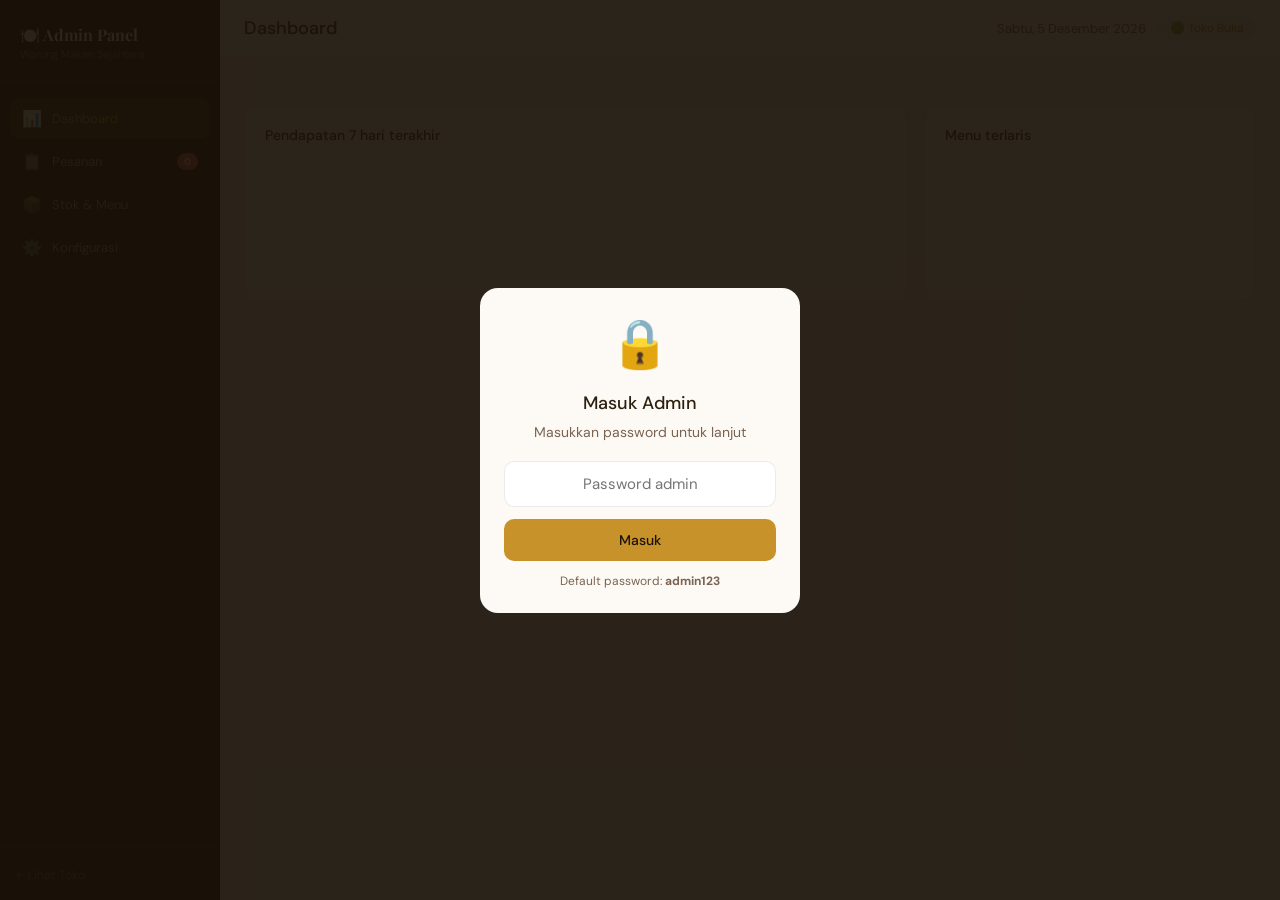
==== admin.html @ 706ae9da "Add files via upload" ====
<!DOCTYPE html>
<html lang="id">
<head>
<meta charset="UTF-8">
<meta name="viewport" content="width=device-width, initial-scale=1.0">
<meta name="theme-color" content="#1a1208">
<title>Admin — Warung Sejahtera</title>
<link rel="manifest" href="manifest.json">
<link href="https://fonts.googleapis.com/css2?family=Playfair+Display:wght@600;700&family=DM+Sans:wght@300;400;500&display=swap" rel="stylesheet">
<style>
:root {
  --c-dark: #1a1208; --c-brown: #3d2b1f; --c-gold: #c8922a; --c-gold-l: #e8b84b;
  --c-cream: #f5efe6; --c-white: #fdfaf5; --c-muted: #7a6352; --c-text: #2d1f10;
  --c-border: rgba(0,0,0,0.08); --c-success: #1D9E75; --c-danger: #e24b4a; --c-warn: #BA7517;
  --font-d: 'Playfair Display', serif; --font-b: 'DM Sans', sans-serif;
  --sidebar: 220px;
}
*{box-sizing:border-box;margin:0;padding:0}
body{font-family:var(--font-b);background:var(--c-cream);color:var(--c-text);display:flex;min-height:100vh}

/* SIDEBAR */
.sidebar {
  width: var(--sidebar); background: var(--c-dark); position: fixed; top: 0; left: 0; bottom: 0;
  display: flex; flex-direction: column; z-index: 50; overflow-y: auto;
}
.sidebar-logo { padding: 24px 20px 20px; border-bottom: 1px solid rgba(255,255,255,0.06); }
.sidebar-logo h2 { font-family: var(--font-d); font-size: 16px; color: var(--c-white); }
.sidebar-logo p { font-size: 11px; color: rgba(255,255,255,0.35); margin-top: 2px; }
.sidebar-nav { flex: 1; padding: 16px 10px; display: flex; flex-direction: column; gap: 2px; }
.nav-item {
  display: flex; align-items: center; gap: 10px; padding: 10px 12px; border-radius: 10px;
  font-size: 13px; color: rgba(255,255,255,0.55); cursor: pointer;
  transition: all 0.15s; border: none; background: transparent; width: 100%; font-family: var(--font-b);
}
.nav-item:hover { background: rgba(255,255,255,0.06); color: rgba(255,255,255,0.8); }
.nav-item.active { background: rgba(200,146,42,0.15); color: var(--c-gold); }
.nav-icon { font-size: 16px; width: 20px; text-align: center; }
.nav-badge { margin-left: auto; background: var(--c-danger); color: white; font-size: 10px; font-weight: 700; padding: 2px 7px; border-radius: 100px; display: none; }
.nav-badge.show { display: block; }
.sidebar-footer { padding: 16px; border-top: 1px solid rgba(255,255,255,0.06); }
.sidebar-footer a { font-size: 12px; color: rgba(255,255,255,0.3); text-decoration: none; }
.sidebar-footer a:hover { color: var(--c-gold); }

/* MAIN */
.main { margin-left: var(--sidebar); flex: 1; }
.topbar { padding: 16px 24px; background: var(--c-white); border-bottom: 1px solid var(--c-border); display: flex; align-items: center; justify-content: space-between; position: sticky; top: 0; z-index: 40; }
.topbar h1 { font-size: 18px; font-weight: 500; }
.topbar-right { display: flex; align-items: center; gap: 12px; }
.topbar-date { font-size: 13px; color: var(--c-muted); }
.topbar-store { font-size: 12px; background: rgba(200,146,42,0.1); color: var(--c-gold); padding: 4px 12px; border-radius: 100px; font-weight: 500; }
.content { padding: 24px; }

/* SECTIONS */
.section { display: none; }
.section.active { display: block; }

/* METRICS */
.metrics { display: grid; grid-template-columns: repeat(4, 1fr); gap: 14px; margin-bottom: 24px; }
.metric { background: var(--c-white); border-radius: 14px; border: 1px solid var(--c-border); padding: 18px; }
.metric-label { font-size: 12px; color: var(--c-muted); margin-bottom: 6px; }
.metric-value { font-size: 26px; font-weight: 500; color: var(--c-text); }
.metric-sub { font-size: 12px; color: var(--c-muted); margin-top: 4px; }
.metric-up { color: var(--c-success); }
.metric-warn { color: var(--c-warn); }

/* ORDERS */
.orders-header { display: flex; align-items: center; justify-content: space-between; margin-bottom: 16px; }
.orders-header h2 { font-size: 16px; font-weight: 500; }
.filter-tabs { display: flex; gap: 6px; }
.filter-tab { padding: 6px 14px; border-radius: 100px; border: 1px solid var(--c-border); background: transparent; font-size: 12px; color: var(--c-muted); cursor: pointer; font-family: var(--font-b); transition: all 0.15s; }
.filter-tab.active { background: var(--c-dark); color: white; border-color: var(--c-dark); }
.order-list { display: flex; flex-direction: column; gap: 10px; }
.order-card {
  background: var(--c-white); border-radius: 14px; border: 1px solid var(--c-border);
  padding: 16px 18px; display: flex; align-items: flex-start; gap: 14px;
}
.order-num {
  width: 48px; height: 48px; border-radius: 12px; background: var(--c-cream);
  display: flex; align-items: center; justify-content: center;
  font-family: var(--font-d); font-size: 20px; color: var(--c-gold); font-weight: 700; flex-shrink: 0;
}
.order-info { flex: 1; }
.order-top { display: flex; align-items: center; gap: 10px; margin-bottom: 4px; flex-wrap: wrap; }
.order-name { font-size: 15px; font-weight: 500; }
.order-id { font-size: 11px; color: var(--c-muted); }
.order-type-badge { font-size: 11px; padding: 2px 9px; border-radius: 100px; background: var(--c-cream); color: var(--c-muted); }
.order-items { font-size: 13px; color: var(--c-muted); margin-bottom: 6px; }
.order-bottom { display: flex; align-items: center; justify-content: space-between; gap: 10px; flex-wrap: wrap; }
.order-total { font-size: 15px; font-weight: 500; color: var(--c-text); }
.order-hp { font-size: 12px; color: var(--c-muted); }
.order-status { font-size: 11px; padding: 3px 10px; border-radius: 100px; font-weight: 500; }
.status-pending { background: #FAEEDA; color: #633806; }
.status-done { background: #E1F5EE; color: #085041; }
.order-actions { display: flex; gap: 8px; flex-shrink: 0; }
.btn-process { padding: 8px 16px; background: var(--c-gold); color: var(--c-dark); border: none; border-radius: 8px; font-size: 13px; font-weight: 500; cursor: pointer; font-family: var(--font-b); white-space: nowrap; }
.btn-process:hover { background: var(--c-gold-l); }
.btn-done { padding: 8px 16px; background: var(--c-success); color: white; border: none; border-radius: 8px; font-size: 13px; font-weight: 500; cursor: pointer; font-family: var(--font-b); white-space: nowrap; }
.btn-cancel-order { padding: 8px 14px; border: 1px solid var(--c-border); background: transparent; border-radius: 8px; font-size: 13px; color: var(--c-muted); cursor: pointer; font-family: var(--font-b); }

/* STOCK */
.stock-toolbar { display: flex; align-items: center; justify-content: space-between; margin-bottom: 16px; }
.stock-toolbar h2 { font-size: 16px; font-weight: 500; }
.btn-add-menu { padding: 9px 18px; background: var(--c-dark); color: white; border: none; border-radius: 10px; font-size: 13px; font-weight: 500; cursor: pointer; font-family: var(--font-b); }
.stock-table-wrap { background: var(--c-white); border-radius: 14px; border: 1px solid var(--c-border); overflow: hidden; margin-bottom: 20px; }
table { width: 100%; border-collapse: collapse; table-layout: fixed; }
th { font-size: 12px; font-weight: 500; color: var(--c-muted); padding: 11px 16px; background: var(--c-cream); border-bottom: 1px solid var(--c-border); text-align: left; }
td { font-size: 14px; color: var(--c-text); padding: 12px 16px; border-bottom: 1px solid var(--c-border); vertical-align: middle; }
tr:last-child td { border-bottom: none; }
.stk-badge { display: inline-block; font-size: 11px; padding: 3px 10px; border-radius: 100px; }
.stk-ok { background: #E1F5EE; color: #085041; }
.stk-low { background: #FAEEDA; color: #633806; }
.stk-out { background: #FCEBEB; color: #791F1F; }
.stk-btn { padding: 6px 14px; border: 1px solid var(--c-border); border-radius: 8px; background: transparent; font-size: 12px; color: var(--c-muted); cursor: pointer; font-family: var(--font-b); margin-right: 4px; }
.stk-btn:hover { background: var(--c-cream); }
.stk-btn-del { padding: 6px 12px; border: 1px solid rgba(226,75,74,0.2); border-radius: 8px; background: transparent; font-size: 12px; color: var(--c-danger); cursor: pointer; font-family: var(--font-b); }

/* MODAL */
.modal-overlay {
  position: fixed; inset: 0; background: rgba(26,18,8,0.55); z-index: 200;
  display: none; align-items: center; justify-content: center; padding: 20px;
}
.modal-overlay.open { display: flex; }
.modal {
  background: var(--c-white); border-radius: 18px; padding: 24px; width: 100%; max-width: 440px;
  max-height: 90vh; overflow-y: auto;
}
.modal h3 { font-size: 18px; font-weight: 500; margin-bottom: 20px; }
.modal-field { margin-bottom: 14px; }
.modal-field label { display: block; font-size: 13px; color: var(--c-muted); margin-bottom: 6px; font-weight: 500; }
.modal-field input, .modal-field select, .modal-field textarea {
  width: 100%; padding: 11px 14px; border-radius: 10px;
  border: 1px solid var(--c-border); font-size: 14px; font-family: var(--font-b); color: var(--c-text);
}
.modal-field input:focus, .modal-field select:focus { border-color: var(--c-gold); outline: none; }
.modal-row { display: flex; gap: 10px; }
.modal-row .modal-field { flex: 1; }
.modal-btns { display: flex; gap: 10px; margin-top: 20px; }
.btn-save { flex: 1; padding: 12px; background: var(--c-gold); color: var(--c-dark); border: none; border-radius: 10px; font-size: 14px; font-weight: 500; cursor: pointer; font-family: var(--font-b); }
.btn-mcancel { flex: 1; padding: 12px; border: 1px solid var(--c-border); background: transparent; border-radius: 10px; font-size: 14px; color: var(--c-muted); cursor: pointer; font-family: var(--font-b); }

/* INVOICE PREVIEW */
.inv-preview { background: white; border: 1px solid var(--c-border); border-radius: 14px; padding: 24px; max-width: 420px; }
.inv-head { display: flex; justify-content: space-between; align-items: flex-start; margin-bottom: 20px; padding-bottom: 16px; border-bottom: 1px solid var(--c-border); }
.inv-brand-name { font-family: var(--font-d); font-size: 17px; font-weight: 700; color: var(--c-dark); }
.inv-brand-sub { font-size: 12px; color: var(--c-muted); margin-top: 2px; }
.inv-meta { text-align: right; font-size: 12px; color: var(--c-muted); }
.inv-meta b { font-size: 14px; color: var(--c-dark); display: block; }
.inv-table-wrap table { font-size: 13px; }
.inv-table-wrap th { font-size: 11px; }
.inv-sums { display: flex; flex-direction: column; align-items: flex-end; gap: 4px; margin: 12px 0; }
.inv-sum-row { display: flex; gap: 48px; font-size: 13px; color: var(--c-muted); }
.inv-sum-row.grand { font-size: 16px; font-weight: 500; color: var(--c-text); padding-top: 8px; border-top: 1px solid var(--c-border); margin-top: 6px; }
.inv-foot { text-align: center; font-size: 12px; color: var(--c-muted); padding-top: 14px; border-top: 1px solid var(--c-border); }
.btn-send-inv { width: 100%; padding: 12px; background: var(--c-success); color: white; border: none; border-radius: 10px; font-size: 14px; font-weight: 500; cursor: pointer; margin-top: 16px; font-family: var(--font-b); }

/* DASHBOARD CHARTS */
.chart-grid { display: grid; grid-template-columns: 2fr 1fr; gap: 16px; margin-bottom: 24px; }
.chart-card { background: var(--c-white); border-radius: 14px; border: 1px solid var(--c-border); padding: 20px; }
.chart-card h3 { font-size: 14px; font-weight: 500; color: var(--c-text); margin-bottom: 16px; }
.bar-chart { display: flex; align-items: flex-end; gap: 8px; height: 120px; }
.bar-col { flex: 1; display: flex; flex-direction: column; align-items: center; gap: 4px; height: 100%; justify-content: flex-end; }
.bar { background: var(--c-gold); border-radius: 4px 4px 0 0; width: 100%; min-height: 4px; transition: height 0.4s ease; }
.bar-label { font-size: 10px; color: var(--c-muted); }
.top-items { display: flex; flex-direction: column; gap: 10px; }
.top-item { display: flex; align-items: center; gap: 10px; }
.top-item-rank { font-size: 12px; font-weight: 500; color: var(--c-muted); width: 16px; }
.top-item-bar-wrap { flex: 1; }
.top-item-name { font-size: 13px; color: var(--c-text); margin-bottom: 4px; }
.top-item-bar-bg { background: var(--c-cream); border-radius: 100px; height: 6px; }
.top-item-bar-fill { background: var(--c-gold); border-radius: 100px; height: 6px; }
.top-item-val { font-size: 12px; font-weight: 500; color: var(--c-text); width: 24px; text-align: right; }

/* ALERTS */
.alert { padding: 12px 16px; border-radius: 10px; font-size: 13px; margin-bottom: 16px; display: flex; align-items: center; gap: 10px; }
.alert-warn { background: #FAEEDA; color: #633806; border: 1px solid #FAC775; }
.alert-success { background: #E1F5EE; color: #085041; border: 1px solid #9FE1CB; }

/* CONFIG */
.config-grid { display: grid; grid-template-columns: 1fr 1fr; gap: 16px; }
.config-card { background: var(--c-white); border-radius: 14px; border: 1px solid var(--c-border); padding: 20px; }
.config-card h3 { font-size: 14px; font-weight: 500; margin-bottom: 14px; }

/* TOAST */
.toast { position: fixed; bottom: 24px; right: 24px; z-index: 999; background: var(--c-dark); color: white; padding: 13px 20px; border-radius: 12px; font-size: 14px; opacity: 0; transform: translateY(10px); transition: all 0.3s; pointer-events: none; }
.toast.show { opacity: 1; transform: translateY(0); }
</style>
</head>
<body>

<div class="toast" id="toast"></div>

<!-- SIDEBAR -->
<aside class="sidebar">
  <div class="sidebar-logo">
    <h2>🍽️ Admin Panel</h2>
    <p>Warung Makan Sejahtera</p>
  </div>
  <nav class="sidebar-nav">
    <button class="nav-item active" onclick="showSection('dashboard',this)">
      <span class="nav-icon">📊</span> Dashboard
    </button>
    <button class="nav-item" onclick="showSection('orders',this)">
      <span class="nav-icon">📋</span> Pesanan
      <span class="nav-badge show" id="badge-orders">0</span>
    </button>
    <button class="nav-item" onclick="showSection('stock',this)">
      <span class="nav-icon">📦</span> Stok & Menu
    </button>
    <button class="nav-item" onclick="showSection('config',this)">
      <span class="nav-icon">⚙️</span> Konfigurasi
    </button>
  </nav>
  <div class="sidebar-footer">
    <a href="index.html" target="_blank">← Lihat Toko</a>
  </div>
</aside>

<!-- MAIN -->
<main class="main">
  <div class="topbar">
    <h1 id="section-title">Dashboard</h1>
    <div class="topbar-right">
      <span class="topbar-date" id="topbar-date"></span>
      <span class="topbar-store">🟢 Toko Buka</span>
    </div>
  </div>

  <div class="content">

    <!-- DASHBOARD -->
    <div class="section active" id="sec-dashboard">
      <div class="metrics" id="dash-metrics"></div>
      <div class="chart-grid">
        <div class="chart-card">
          <h3>Pendapatan 7 hari terakhir</h3>
          <div class="bar-chart" id="revenue-chart"></div>
        </div>
        <div class="chart-card">
          <h3>Menu terlaris</h3>
          <div class="top-items" id="top-items"></div>
        </div>
      </div>
      <div id="dash-alert"></div>
    </div>

    <!-- ORDERS -->
    <div class="section" id="sec-orders">
      <div class="orders-header">
        <h2>Daftar Pesanan</h2>
        <div class="filter-tabs">
          <button class="filter-tab active" onclick="filterOrders('semua',this)">Semua</button>
          <button class="filter-tab" onclick="filterOrders('pending',this)">Menunggu</button>
          <button class="filter-tab" onclick="filterOrders('processing',this)">Diproses</button>
          <button class="filter-tab" onclick="filterOrders('done',this)">Selesai</button>
        </div>
      </div>
      <div class="order-list" id="order-list"></div>
    </div>

    <!-- STOCK -->
    <div class="section" id="sec-stock">
      <div id="stock-alerts"></div>
      <div class="stock-toolbar">
        <h2>Manajemen Stok & Menu</h2>
        <button class="btn-add-menu" onclick="openAddMenu()">+ Tambah Menu</button>
      </div>
      <div class="stock-table-wrap">
        <table>
          <thead><tr><th style="width:28%">Produk</th><th style="width:14%">Harga</th><th style="width:10%">Stok</th><th style="width:14%">Status</th><th style="width:12%">Terjual</th><th style="width:22%">Aksi</th></tr></thead>
          <tbody id="stock-tbody"></tbody>
        </table>
      </div>
    </div>

    <!-- CONFIG -->
    <div class="section" id="sec-config">
      <div class="config-grid">
        <div class="config-card">
          <h3>Koneksi Apps Script</h3>
          <div class="modal-field">
            <label>URL Google Apps Script</label>
            <input type="url" id="cfg-url" placeholder="https://script.google.com/macros/s/...">
          </div>
          <div class="modal-field">
            <label>Nama Toko</label>
            <input type="text" id="cfg-name" value="Warung Makan Sejahtera">
          </div>
          <div class="modal-field">
            <label>Alamat Toko</label>
            <input type="text" id="cfg-address" value="Jl. Raya No. 12, Jakarta">
          </div>
          <div class="modal-field">
            <label>Telepon</label>
            <input type="text" id="cfg-phone" value="021-5550123">
          </div>
          <button class="btn-save" onclick="saveConfig()" style="width:100%;padding:11px;margin-top:8px">Simpan Konfigurasi</button>
        </div>
        <div class="config-card">
          <h3>Pengaturan Sistem</h3>
          <div class="modal-field">
            <label>PPN (%)</label>
            <input type="number" id="cfg-tax" value="11">
          </div>
          <div class="modal-field">
            <label>Pesan auto-invoice</label>
            <select id="cfg-invoice">
              <option value="auto">Otomatis kirim setelah selesai</option>
              <option value="manual">Manual oleh admin</option>
            </select>
          </div>
          <div class="modal-field">
            <label>Batas stok peringatan</label>
            <input type="number" id="cfg-low-stock" value="5">
          </div>
          <div class="modal-field">
            <label>Password Admin</label>
            <input type="password" id="cfg-pass" placeholder="Kosongkan jika tidak diubah">
          </div>
          <button class="btn-save" onclick="saveConfig()" style="width:100%;padding:11px;margin-top:8px">Simpan Pengaturan</button>
        </div>
      </div>
    </div>

  </div>
</main>

<!-- MODAL RESTOCK -->
<div class="modal-overlay" id="modal-restock">
  <div class="modal">
    <h3 id="modal-restock-title">Sesuaikan Stok</h3>
    <input type="hidden" id="rst-id">
    <div class="modal-row">
      <div class="modal-field">
        <label>Jenis</label>
        <select id="rst-type">
          <option value="set">Set stok baru</option>
          <option value="add">Tambah (restock)</option>
          <option value="sub">Kurangi</option>
        </select>
      </div>
      <div class="modal-field">
        <label>Jumlah</label>
        <input type="number" id="rst-qty" min="0" value="10">
      </div>
    </div>
    <div class="modal-btns">
      <button class="btn-save" onclick="saveRestock()">Simpan</button>
      <button class="btn-mcancel" onclick="closeModal('modal-restock')">Batal</button>
    </div>
  </div>
</div>

<!-- MODAL ADD/EDIT MENU -->
<div class="modal-overlay" id="modal-menu">
  <div class="modal">
    <h3 id="modal-menu-title">Tambah Menu</h3>
    <input type="hidden" id="mn-id">
    <div class="modal-row">
      <div class="modal-field" style="flex:0 0 80px">
        <label>Emoji</label>
        <input type="text" id="mn-emoji" value="🍽️" maxlength="2">
      </div>
      <div class="modal-field">
        <label>Nama Menu *</label>
        <input type="text" id="mn-name" placeholder="contoh: Nasi Goreng">
      </div>
    </div>
    <div class="modal-field">
      <label>Deskripsi singkat</label>
      <input type="text" id="mn-desc" placeholder="contoh: Dimasak dengan bumbu rahasia">
    </div>
    <div class="modal-row">
      <div class="modal-field">
        <label>Harga (Rp) *</label>
        <input type="number" id="mn-price" placeholder="18000">
      </div>
      <div class="modal-field">
        <label>Stok awal *</label>
        <input type="number" id="mn-stock" placeholder="20">
      </div>
    </div>
    <div class="modal-field">
      <label>Kategori</label>
      <select id="mn-cat">
        <option value="makanan">Makanan</option>
        <option value="minuman">Minuman</option>
        <option value="snack">Snack</option>
      </select>
    </div>
    <div class="modal-btns">
      <button class="btn-save" onclick="saveMenu()">Simpan Menu</button>
      <button class="btn-mcancel" onclick="closeModal('modal-menu')">Batal</button>
    </div>
  </div>
</div>

<!-- MODAL INVOICE PREVIEW -->
<div class="modal-overlay" id="modal-invoice">
  <div class="modal" style="max-width:460px">
    <h3>Preview Invoice</h3>
    <div id="inv-preview-content"></div>
    <button class="btn-mcancel" style="width:100%;margin-top:12px" onclick="closeModal('modal-invoice')">Tutup</button>
  </div>
</div>

<!-- LOGIN OVERLAY -->
<div class="modal-overlay open" id="login-overlay" style="background:rgba(26,18,8,0.92)">
  <div class="modal" style="text-align:center;max-width:320px">
    <div style="font-size:48px;margin-bottom:16px">🔒</div>
    <h3 style="margin-bottom:8px">Masuk Admin</h3>
    <p style="font-size:14px;color:var(--c-muted);margin-bottom:20px">Masukkan password untuk lanjut</p>
    <input type="password" id="login-pass" placeholder="Password admin" style="width:100%;padding:12px;border-radius:10px;border:1px solid var(--c-border);font-size:15px;font-family:var(--font-b);text-align:center;margin-bottom:12px" onkeydown="if(event.key==='Enter')doLogin()">
    <button class="btn-save" onclick="doLogin()" style="width:100%;padding:12px">Masuk</button>
    <p style="font-size:12px;color:var(--c-muted);margin-top:12px">Default password: <strong>admin123</strong></p>
  </div>
</div>

<script>
// ====== CONFIG ======
const SCRIPT_URL = localStorage.getItem('scriptUrl') || 'PASTE_YOUR_APPS_SCRIPT_URL_HERE';
const ADMIN_PASS = localStorage.getItem('adminPass') || 'admin123';
// ====================

const fmt = n => 'Rp ' + Math.round(n).toLocaleString('id-ID');

// Sample data — akan diganti data dari Apps Script
let orders = [
  {id:'ORD-100001',queue:1,nama:'Budi Santoso',hp:'08123456789',type:'dine',note:'',items:[{name:'Nasi Goreng',emoji:'🍳',price:18000,qty:2},{name:'Es Teh',emoji:'🧊',price:5000,qty:2}],sub:46000,tax:5060,total:51060,status:'pending',time:'08:24'},
  {id:'ORD-100002',queue:2,nama:'Siti Rahayu',hp:'08234567890',type:'takeaway',note:'extra pedas',items:[{name:'Ayam Bakar',emoji:'🍗',price:25000,qty:1},{name:'Jus Jeruk',emoji:'🍊',price:10000,qty:1}],sub:35000,tax:3850,total:38850,status:'processing',time:'08:31'},
  {id:'ORD-100003',queue:3,nama:'Ahmad Rizky',hp:'08345678901',type:'dine',note:'',items:[{name:'Mie Ayam',emoji:'🍜',price:15000,qty:1}],sub:15000,tax:1650,total:16650,status:'done',time:'08:15'},
];

let menuItems = [
  {id:'1',name:'Nasi Goreng Spesial',price:18000,emoji:'🍳',cat:'makanan',desc:'Nasi goreng bumbu rahasia',stock:22,sold:134},
  {id:'2',name:'Mie Ayam Bakso',price:15000,emoji:'🍜',cat:'makanan',desc:'Mie kenyal dengan bakso',stock:10,sold:89},
  {id:'3',name:'Ayam Bakar Madu',price:25000,emoji:'🍗',cat:'makanan',desc:'Ayam bakar dengan madu',stock:3,sold:67},
  {id:'4',name:'Soto Ayam',price:14000,emoji:'🥣',cat:'makanan',desc:'Kuah bening segar',stock:8,sold:45},
  {id:'5',name:'Es Teh Manis',price:5000,emoji:'🧊',cat:'minuman',desc:'Teh segar dengan es',stock:50,sold:200},
  {id:'6',name:'Jus Jeruk Segar',price:10000,emoji:'🍊',cat:'minuman',desc:'Jeruk peras segar',stock:0,sold:78},
  {id:'7',name:'Es Cincau Hijau',price:8000,emoji:'🍵',cat:'minuman',desc:'Cincau alami',stock:18,sold:34},
  {id:'8',name:'Kerupuk Udang',price:3000,emoji:'🥨',cat:'snack',desc:'Kerupuk renyah',stock:99,sold:156},
];

let currentOrderFilter = 'semua';
let editingMenuId = null;

function doLogin() {
  const pass = document.getElementById('login-pass').value;
  if (pass === ADMIN_PASS) {
    document.getElementById('login-overlay').classList.remove('open');
    loadData();
  } else {
    showToast('❌ Password salah');
    document.getElementById('login-pass').value = '';
  }
}

async function loadData() {
  try {
    const res = await fetch(SCRIPT_URL + '?action=adminData');
    const data = await res.json();
    if (data.orders) orders = data.orders;
    if (data.menu) menuItems = data.menu;
  } catch(e) {}
  renderAll();
}

function renderAll() {
  renderDashboard();
  renderOrders();
  renderStock();
  updateOrderBadge();
}

function showSection(id, btn) {
  document.querySelectorAll('.section').forEach(s => s.classList.remove('active'));
  document.querySelectorAll('.nav-item').forEach(b => b.classList.remove('active'));
  document.getElementById('sec-'+id).classList.add('active');
  btn.classList.add('active');
  const titles = {dashboard:'Dashboard',orders:'Pesanan',stock:'Stok & Menu',config:'Konfigurasi'};
  document.getElementById('section-title').textContent = titles[id];
}

// DASHBOARD
function renderDashboard() {
  const todayOrders = orders.filter(o => o.status === 'done').length;
  const todayRev = orders.filter(o => o.status === 'done').reduce((a,o) => a + o.total, 0);
  const pending = orders.filter(o => o.status === 'pending').length;
  const lowStock = menuItems.filter(m => m.stock > 0 && m.stock <= 5).length;

  document.getElementById('dash-metrics').innerHTML = `
    <div class="metric"><div class="metric-label">Pendapatan Hari Ini</div><div class="metric-value" style="font-size:20px">${fmt(todayRev)}</div><div class="metric-sub metric-up">▲ 12% vs kemarin</div></div>
    <div class="metric"><div class="metric-label">Pesanan Selesai</div><div class="metric-value">${todayOrders}</div><div class="metric-sub">hari ini</div></div>
    <div class="metric"><div class="metric-label">Menunggu Proses</div><div class="metric-value">${pending}</div><div class="metric-sub ${pending>0?'metric-warn':''}">${pending>0?'perlu tindakan':'semua beres'}</div></div>
    <div class="metric"><div class="metric-label">Stok Hampir Habis</div><div class="metric-value">${lowStock}</div><div class="metric-sub ${lowStock>0?'metric-warn':''}">${lowStock>0?'item perlu restock':'stok aman'}</div></div>`;

  const days = ['Sen','Sel','Rab','Kam','Jum','Sab','Min'];
  const vals = [450000, 620000, 380000, 710000, 890000, 1020000, todayRev];
  const max = Math.max(...vals);
  document.getElementById('revenue-chart').innerHTML = days.map((d,i) => `
    <div class="bar-col">
      <div class="bar" style="height:${Math.max(6, (vals[i]/max)*100)}%;${i===6?'background:var(--c-gold-l)':''}"></div>
      <div class="bar-label">${d}</div>
    </div>`).join('');

  const sorted = [...menuItems].sort((a,b) => b.sold - a.sold).slice(0,5);
  const maxSold = sorted[0]?.sold || 1;
  document.getElementById('top-items').innerHTML = sorted.map((m,i) => `
    <div class="top-item">
      <div class="top-item-rank">${i+1}</div>
      <div class="top-item-bar-wrap">
        <div class="top-item-name">${m.emoji} ${m.name}</div>
        <div class="top-item-bar-bg"><div class="top-item-bar-fill" style="width:${(m.sold/maxSold)*100}%"></div></div>
      </div>
      <div class="top-item-val">${m.sold}</div>
    </div>`).join('');

  const lowItems = menuItems.filter(m => m.stock > 0 && m.stock <= 5);
  const outItems = menuItems.filter(m => m.stock === 0);
  let alertHtml = '';
  if (outItems.length) alertHtml += `<div class="alert alert-warn">⚠️ Menu habis stok: ${outItems.map(m=>m.name).join(', ')} — segera restock!</div>`;
  if (lowItems.length) alertHtml += `<div class="alert alert-warn">📦 Stok hampir habis: ${lowItems.map(m=>m.name).join(', ')}</div>`;
  document.getElementById('dash-alert').innerHTML = alertHtml;
}

// ORDERS
function filterOrders(f, btn) {
  currentOrderFilter = f;
  document.querySelectorAll('.filter-tab').forEach(b => b.classList.remove('active'));
  btn.classList.add('active');
  renderOrders();
}

function renderOrders() {
  let list = orders;
  if (currentOrderFilter !== 'semua') list = orders.filter(o => o.status === currentOrderFilter);
  document.getElementById('order-list').innerHTML = list.length ? list.map(o => `
    <div class="order-card" id="oc-${o.id}">
      <div class="order-num">${String(o.queue).padStart(2,'0')}</div>
      <div class="order-info">
        <div class="order-top">
          <span class="order-name">${o.nama}</span>
          <span class="order-id">${o.id}</span>
          <span class="order-type-badge">${o.type==='dine'?'Makan di tempat':'Bawa pulang'}</span>
        </div>
        <div class="order-items">${o.items.map(i=>`${i.emoji} ${i.name} ×${i.qty}`).join(' · ')}${o.note?' · 📝 '+o.note:''}</div>
        <div class="order-bottom">
          <div>
            <span class="order-total">${fmt(o.total)}</span>
            <span class="order-hp"> · ${o.hp}</span>
          </div>
          <span class="order-status ${o.status==='done'?'status-done':'status-pending'}">${o.status==='pending'?'Menunggu':o.status==='processing'?'Diproses':'Selesai'}</span>
        </div>
      </div>
      <div class="order-actions">
        ${o.status==='pending'?`<button class="btn-process" onclick="processOrder('${o.id}')">Proses</button><button class="btn-cancel-order" onclick="cancelOrder('${o.id}')">✕</button>`:''}
        ${o.status==='processing'?`<button class="btn-done" onclick="doneOrder('${o.id}')">Selesai ✓</button>`:''}
        ${o.status==='done'?`<button class="btn-process" style="background:var(--c-cream);color:var(--c-text)" onclick="showInvoice('${o.id}')">Invoice</button>`:''}
      </div>
    </div>`).join('') : '<div style="text-align:center;padding:40px;color:var(--c-muted);font-size:14px">Tidak ada pesanan</div>';
}

function processOrder(id) {
  const o = orders.find(x => x.id === id);
  if (o) { o.status = 'processing'; renderOrders(); updateOrderBadge(); showToast('🍳 Pesanan sedang diproses'); }
}

async function doneOrder(id) {
  const o = orders.find(x => x.id === id);
  if (!o) return;
  o.status = 'done';
  renderOrders(); updateOrderBadge(); renderDashboard();
  showToast('✅ Pesanan selesai! Mengirim invoice...');
  try {
    await fetch(SCRIPT_URL, { method: 'POST', body: JSON.stringify({ action: 'completeOrder', orderId: id }) });
  } catch(e) {}
}

function cancelOrder(id) {
  if (!confirm('Batalkan pesanan ini?')) return;
  orders = orders.filter(o => o.id !== id);
  renderOrders(); updateOrderBadge(); renderDashboard();
  showToast('❌ Pesanan dibatalkan');
}

function updateOrderBadge() {
  const count = orders.filter(o => o.status === 'pending').length;
  const badge = document.getElementById('badge-orders');
  badge.textContent = count;
  badge.classList.toggle('show', count > 0);
}

function showInvoice(id) {
  const o = orders.find(x => x.id === id);
  if (!o) return;
  document.getElementById('inv-preview-content').innerHTML = `
    <div class="inv-preview">
      <div class="inv-head">
        <div><div class="inv-brand-name">🍽️ Warung Sejahtera</div><div class="inv-brand-sub">Jl. Raya No. 12 · Tel 021-5550123</div></div>
        <div class="inv-meta"><b>${o.id}</b><span>${o.time} · Antrian #${o.queue}</span></div>
      </div>
      <div class="inv-table-wrap">
        <table>
          <thead><tr><th>Item</th><th>Qty</th><th style="text-align:right">Subtotal</th></tr></thead>
          <tbody>${o.items.map(i=>`<tr><td>${i.emoji} ${i.name}</td><td>${i.qty}</td><td style="text-align:right">${fmt(i.price*i.qty)}</td></tr>`).join('')}</tbody>
        </table>
      </div>
      <div class="inv-sums">
        <div class="inv-sum-row"><span>Subtotal</span><span>${fmt(o.sub)}</span></div>
        <div class="inv-sum-row"><span>PPN 11%</span><span>${fmt(o.tax)}</span></div>
        <div class="inv-sum-row grand"><span>Total</span><span>${fmt(o.total)}</span></div>
      </div>
      <div class="inv-foot">Terima kasih, ${o.nama}! Pesanan: ${o.type==='dine'?'Makan di tempat':'Bawa pulang'}</div>
    </div>
    <button class="btn-send-inv" onclick="sendInvoice('${o.id}')">📲 Kirim Invoice ke ${o.hp}</button>`;
  document.getElementById('modal-invoice').classList.add('open');
}

async function sendInvoice(id) {
  showToast('📲 Mengirim invoice...');
  closeModal('modal-invoice');
  try {
    await fetch(SCRIPT_URL, { method: 'POST', body: JSON.stringify({ action: 'sendInvoice', orderId: id }) });
    showToast('✅ Invoice terkirim!');
  } catch(e) { showToast('✅ Invoice terkirim! (simulasi)'); }
}

// STOCK
function renderStock() {
  const low = menuItems.filter(m => m.stock > 0 && m.stock <= 5);
  const out = menuItems.filter(m => m.stock === 0);
  let alerts = '';
  if (out.length) alerts += `<div class="alert alert-warn">⚠️ Stok habis: ${out.map(m=>m.name).join(', ')}</div>`;
  if (low.length) alerts += `<div class="alert alert-warn">📦 Hampir habis: ${low.map(m=>m.name).join(', ')}</div>`;
  document.getElementById('stock-alerts').innerHTML = alerts;

  document.getElementById('stock-tbody').innerHTML = menuItems.map(m => `
    <tr>
      <td><span style="font-size:18px">${m.emoji}</span> ${m.name}<br><span style="font-size:11px;color:var(--c-muted)">${m.cat}</span></td>
      <td>${fmt(m.price)}</td>
      <td style="font-weight:500">${m.stock}</td>
      <td><span class="stk-badge ${m.stock===0?'stk-out':m.stock<=5?'stk-low':'stk-ok'}">${m.stock===0?'Habis':m.stock<=5?'Menipis':'Aman'}</span></td>
      <td>${m.sold||0}</td>
      <td>
        <button class="stk-btn" onclick="openRestock('${m.id}')">Stok</button>
        <button class="stk-btn" onclick="openEditMenu('${m.id}')">Edit</button>
        <button class="stk-btn-del" onclick="deleteMenu('${m.id}')">✕</button>
      </td>
    </tr>`).join('');
}

function openRestock(id) {
  const m = menuItems.find(x => x.id === id);
  document.getElementById('rst-id').value = id;
  document.getElementById('modal-restock-title').textContent = `Stok — ${m.emoji} ${m.name} (${m.stock})`;
  document.getElementById('rst-qty').value = 10;
  document.getElementById('modal-restock').classList.add('open');
}

async function saveRestock() {
  const id = document.getElementById('rst-id').value;
  const type = document.getElementById('rst-type').value;
  const qty = parseInt(document.getElementById('rst-qty').value) || 0;
  const m = menuItems.find(x => x.id === id);
  if (type === 'set') m.stock = Math.max(0, qty);
  else if (type === 'add') m.stock += qty;
  else if (type === 'sub') m.stock = Math.max(0, m.stock - qty);
  closeModal('modal-restock');
  renderStock(); renderDashboard();
  showToast('✅ Stok diperbarui!');
  try { await fetch(SCRIPT_URL, { method: 'POST', body: JSON.stringify({ action: 'updateStock', id, stock: m.stock }) }); } catch(e) {}
}

function openAddMenu() {
  editingMenuId = null;
  document.getElementById('modal-menu-title').textContent = 'Tambah Menu Baru';
  ['mn-id','mn-name','mn-desc','mn-price','mn-stock'].forEach(id => document.getElementById(id).value = '');
  document.getElementById('mn-emoji').value = '🍽️';
  document.getElementById('mn-cat').value = 'makanan';
  document.getElementById('modal-menu').classList.add('open');
}

function openEditMenu(id) {
  editingMenuId = id;
  const m = menuItems.find(x => x.id === id);
  document.getElementById('modal-menu-title').textContent = 'Edit Menu';
  document.getElementById('mn-id').value = id;
  document.getElementById('mn-emoji').value = m.emoji;
  document.getElementById('mn-name').value = m.name;
  document.getElementById('mn-desc').value = m.desc;
  document.getElementById('mn-price').value = m.price;
  document.getElementById('mn-stock').value = m.stock;
  document.getElementById('mn-cat').value = m.cat;
  document.getElementById('modal-menu').classList.add('open');
}

async function saveMenu() {
  const name = document.getElementById('mn-name').value.trim();
  const price = parseInt(document.getElementById('mn-price').value);
  const stock = parseInt(document.getElementById('mn-stock').value);
  if (!name || !price) { showToast('⚠️ Nama dan harga wajib diisi'); return; }

  if (editingMenuId) {
    const m = menuItems.find(x => x.id === editingMenuId);
    Object.assign(m, { name, price, stock, emoji: document.getElementById('mn-emoji').value, desc: document.getElementById('mn-desc').value, cat: document.getElementById('mn-cat').value });
  } else {
    menuItems.push({ id: Date.now().toString(), name, price, stock, sold: 0, emoji: document.getElementById('mn-emoji').value, desc: document.getElementById('mn-desc').value, cat: document.getElementById('mn-cat').value });
  }
  closeModal('modal-menu');
  renderStock(); renderDashboard();
  showToast('✅ Menu disimpan!');
  try { await fetch(SCRIPT_URL, { method: 'POST', body: JSON.stringify({ action: 'saveMenu', menu: menuItems }) }); } catch(e) {}
}

function deleteMenu(id) {
  const m = menuItems.find(x => x.id === id);
  if (!confirm(`Hapus menu "${m.name}"?`)) return;
  menuItems = menuItems.filter(x => x.id !== id);
  renderStock(); renderDashboard();
  showToast('🗑️ Menu dihapus');
}

function saveConfig() {
  const url = document.getElementById('cfg-url').value;
  if (url) localStorage.setItem('scriptUrl', url);
  showToast('✅ Konfigurasi disimpan!');
}

function closeModal(id) { document.getElementById(id).classList.remove('open'); }

function showToast(msg) {
  const t = document.getElementById('toast');
  t.textContent = msg; t.classList.add('show');
  setTimeout(() => t.classList.remove('show'), 3000);
}

// DATE
document.getElementById('topbar-date').textContent = new Date().toLocaleDateString('id-ID', {weekday:'long',day:'numeric',month:'long',year:'numeric'});

// AUTO REFRESH
setInterval(() => { try { loadData(); } catch(e) {} }, 30000);
</script>
</body>
</html>
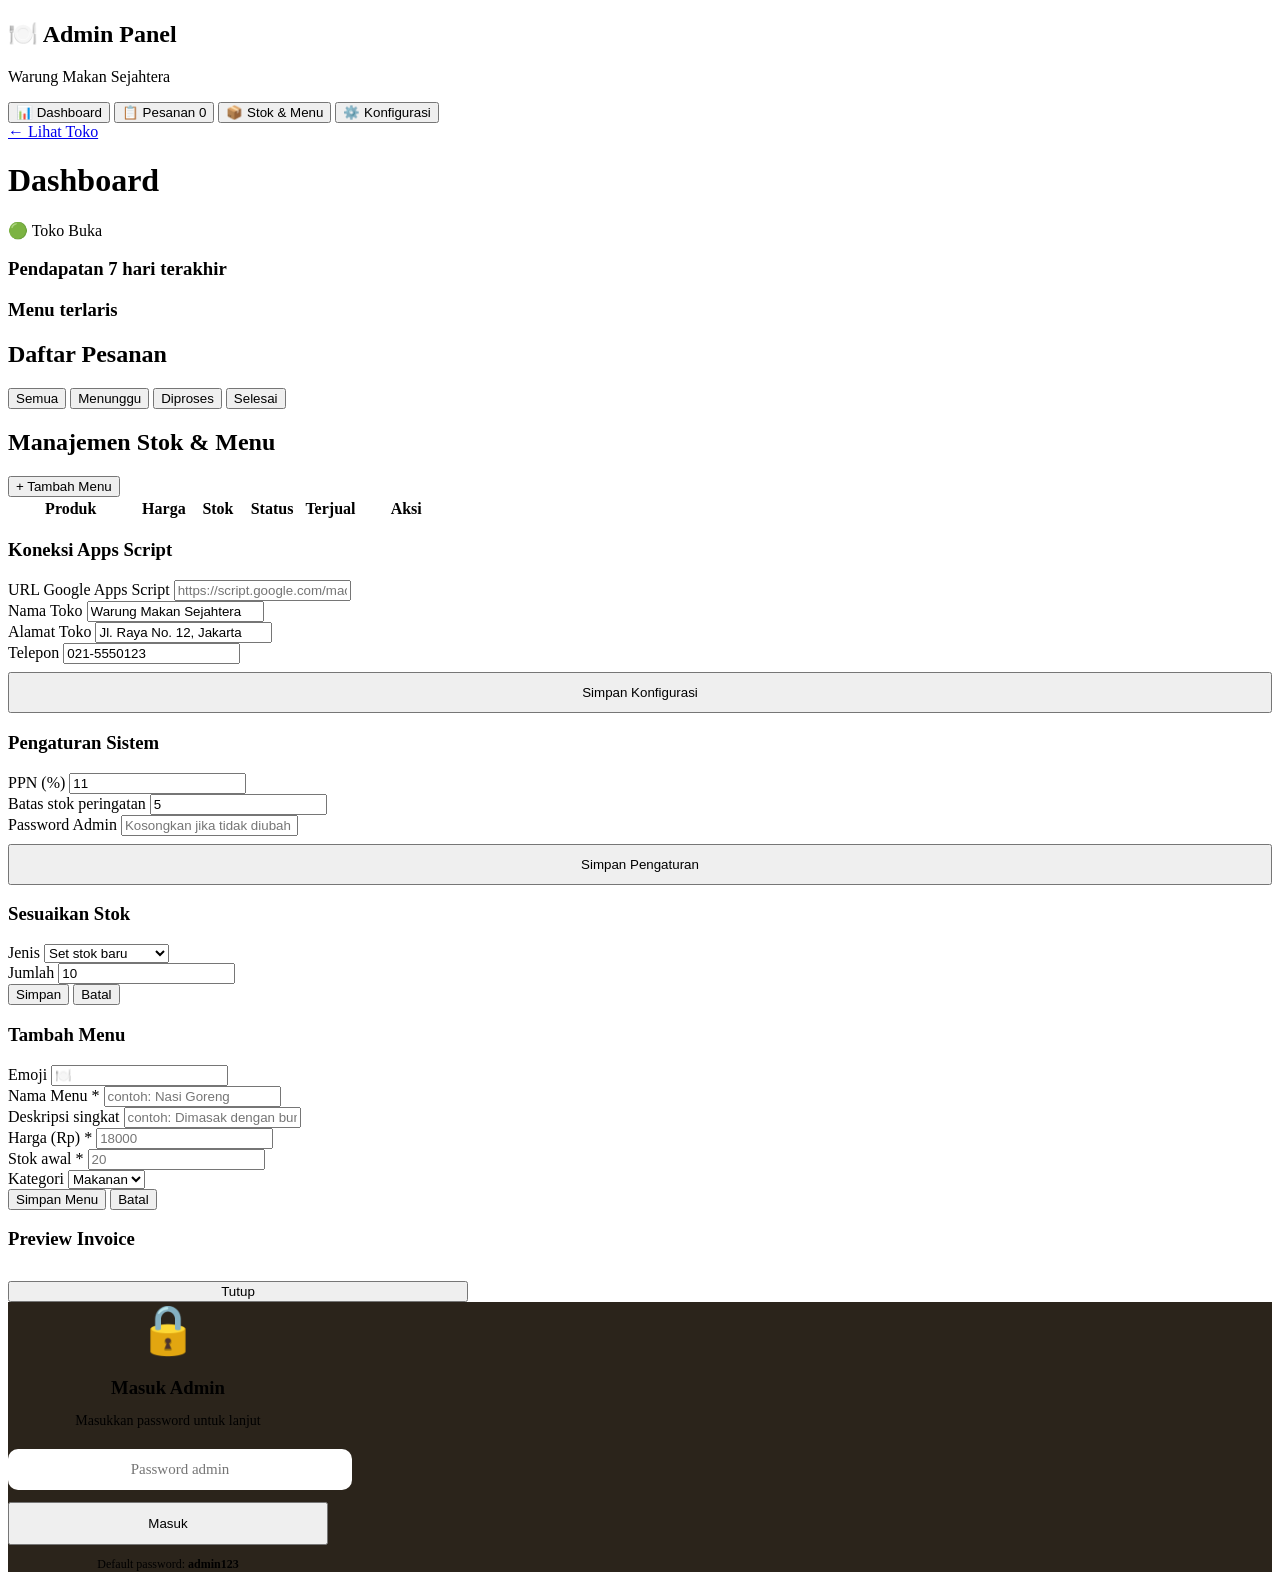
==== commit 0844d066: "Update admin.html html only" ====
--- a/admin.html
+++ b/admin.html
@@ -7,183 +7,7 @@
 <title>Admin — Warung Sejahtera</title>
 <link rel="manifest" href="manifest.json">
 <link href="https://fonts.googleapis.com/css2?family=Playfair+Display:wght@600;700&family=DM+Sans:wght@300;400;500&display=swap" rel="stylesheet">
-<style>
-:root {
-  --c-dark: #1a1208; --c-brown: #3d2b1f; --c-gold: #c8922a; --c-gold-l: #e8b84b;
-  --c-cream: #f5efe6; --c-white: #fdfaf5; --c-muted: #7a6352; --c-text: #2d1f10;
-  --c-border: rgba(0,0,0,0.08); --c-success: #1D9E75; --c-danger: #e24b4a; --c-warn: #BA7517;
-  --font-d: 'Playfair Display', serif; --font-b: 'DM Sans', sans-serif;
-  --sidebar: 220px;
-}
-*{box-sizing:border-box;margin:0;padding:0}
-body{font-family:var(--font-b);background:var(--c-cream);color:var(--c-text);display:flex;min-height:100vh}
-
-/* SIDEBAR */
-.sidebar {
-  width: var(--sidebar); background: var(--c-dark); position: fixed; top: 0; left: 0; bottom: 0;
-  display: flex; flex-direction: column; z-index: 50; overflow-y: auto;
-}
-.sidebar-logo { padding: 24px 20px 20px; border-bottom: 1px solid rgba(255,255,255,0.06); }
-.sidebar-logo h2 { font-family: var(--font-d); font-size: 16px; color: var(--c-white); }
-.sidebar-logo p { font-size: 11px; color: rgba(255,255,255,0.35); margin-top: 2px; }
-.sidebar-nav { flex: 1; padding: 16px 10px; display: flex; flex-direction: column; gap: 2px; }
-.nav-item {
-  display: flex; align-items: center; gap: 10px; padding: 10px 12px; border-radius: 10px;
-  font-size: 13px; color: rgba(255,255,255,0.55); cursor: pointer;
-  transition: all 0.15s; border: none; background: transparent; width: 100%; font-family: var(--font-b);
-}
-.nav-item:hover { background: rgba(255,255,255,0.06); color: rgba(255,255,255,0.8); }
-.nav-item.active { background: rgba(200,146,42,0.15); color: var(--c-gold); }
-.nav-icon { font-size: 16px; width: 20px; text-align: center; }
-.nav-badge { margin-left: auto; background: var(--c-danger); color: white; font-size: 10px; font-weight: 700; padding: 2px 7px; border-radius: 100px; display: none; }
-.nav-badge.show { display: block; }
-.sidebar-footer { padding: 16px; border-top: 1px solid rgba(255,255,255,0.06); }
-.sidebar-footer a { font-size: 12px; color: rgba(255,255,255,0.3); text-decoration: none; }
-.sidebar-footer a:hover { color: var(--c-gold); }
-
-/* MAIN */
-.main { margin-left: var(--sidebar); flex: 1; }
-.topbar { padding: 16px 24px; background: var(--c-white); border-bottom: 1px solid var(--c-border); display: flex; align-items: center; justify-content: space-between; position: sticky; top: 0; z-index: 40; }
-.topbar h1 { font-size: 18px; font-weight: 500; }
-.topbar-right { display: flex; align-items: center; gap: 12px; }
-.topbar-date { font-size: 13px; color: var(--c-muted); }
-.topbar-store { font-size: 12px; background: rgba(200,146,42,0.1); color: var(--c-gold); padding: 4px 12px; border-radius: 100px; font-weight: 500; }
-.content { padding: 24px; }
-
-/* SECTIONS */
-.section { display: none; }
-.section.active { display: block; }
-
-/* METRICS */
-.metrics { display: grid; grid-template-columns: repeat(4, 1fr); gap: 14px; margin-bottom: 24px; }
-.metric { background: var(--c-white); border-radius: 14px; border: 1px solid var(--c-border); padding: 18px; }
-.metric-label { font-size: 12px; color: var(--c-muted); margin-bottom: 6px; }
-.metric-value { font-size: 26px; font-weight: 500; color: var(--c-text); }
-.metric-sub { font-size: 12px; color: var(--c-muted); margin-top: 4px; }
-.metric-up { color: var(--c-success); }
-.metric-warn { color: var(--c-warn); }
-
-/* ORDERS */
-.orders-header { display: flex; align-items: center; justify-content: space-between; margin-bottom: 16px; }
-.orders-header h2 { font-size: 16px; font-weight: 500; }
-.filter-tabs { display: flex; gap: 6px; }
-.filter-tab { padding: 6px 14px; border-radius: 100px; border: 1px solid var(--c-border); background: transparent; font-size: 12px; color: var(--c-muted); cursor: pointer; font-family: var(--font-b); transition: all 0.15s; }
-.filter-tab.active { background: var(--c-dark); color: white; border-color: var(--c-dark); }
-.order-list { display: flex; flex-direction: column; gap: 10px; }
-.order-card {
-  background: var(--c-white); border-radius: 14px; border: 1px solid var(--c-border);
-  padding: 16px 18px; display: flex; align-items: flex-start; gap: 14px;
-}
-.order-num {
-  width: 48px; height: 48px; border-radius: 12px; background: var(--c-cream);
-  display: flex; align-items: center; justify-content: center;
-  font-family: var(--font-d); font-size: 20px; color: var(--c-gold); font-weight: 700; flex-shrink: 0;
-}
-.order-info { flex: 1; }
-.order-top { display: flex; align-items: center; gap: 10px; margin-bottom: 4px; flex-wrap: wrap; }
-.order-name { font-size: 15px; font-weight: 500; }
-.order-id { font-size: 11px; color: var(--c-muted); }
-.order-type-badge { font-size: 11px; padding: 2px 9px; border-radius: 100px; background: var(--c-cream); color: var(--c-muted); }
-.order-items { font-size: 13px; color: var(--c-muted); margin-bottom: 6px; }
-.order-bottom { display: flex; align-items: center; justify-content: space-between; gap: 10px; flex-wrap: wrap; }
-.order-total { font-size: 15px; font-weight: 500; color: var(--c-text); }
-.order-hp { font-size: 12px; color: var(--c-muted); }
-.order-status { font-size: 11px; padding: 3px 10px; border-radius: 100px; font-weight: 500; }
-.status-pending { background: #FAEEDA; color: #633806; }
-.status-done { background: #E1F5EE; color: #085041; }
-.order-actions { display: flex; gap: 8px; flex-shrink: 0; }
-.btn-process { padding: 8px 16px; background: var(--c-gold); color: var(--c-dark); border: none; border-radius: 8px; font-size: 13px; font-weight: 500; cursor: pointer; font-family: var(--font-b); white-space: nowrap; }
-.btn-process:hover { background: var(--c-gold-l); }
-.btn-done { padding: 8px 16px; background: var(--c-success); color: white; border: none; border-radius: 8px; font-size: 13px; font-weight: 500; cursor: pointer; font-family: var(--font-b); white-space: nowrap; }
-.btn-cancel-order { padding: 8px 14px; border: 1px solid var(--c-border); background: transparent; border-radius: 8px; font-size: 13px; color: var(--c-muted); cursor: pointer; font-family: var(--font-b); }
-
-/* STOCK */
-.stock-toolbar { display: flex; align-items: center; justify-content: space-between; margin-bottom: 16px; }
-.stock-toolbar h2 { font-size: 16px; font-weight: 500; }
-.btn-add-menu { padding: 9px 18px; background: var(--c-dark); color: white; border: none; border-radius: 10px; font-size: 13px; font-weight: 500; cursor: pointer; font-family: var(--font-b); }
-.stock-table-wrap { background: var(--c-white); border-radius: 14px; border: 1px solid var(--c-border); overflow: hidden; margin-bottom: 20px; }
-table { width: 100%; border-collapse: collapse; table-layout: fixed; }
-th { font-size: 12px; font-weight: 500; color: var(--c-muted); padding: 11px 16px; background: var(--c-cream); border-bottom: 1px solid var(--c-border); text-align: left; }
-td { font-size: 14px; color: var(--c-text); padding: 12px 16px; border-bottom: 1px solid var(--c-border); vertical-align: middle; }
-tr:last-child td { border-bottom: none; }
-.stk-badge { display: inline-block; font-size: 11px; padding: 3px 10px; border-radius: 100px; }
-.stk-ok { background: #E1F5EE; color: #085041; }
-.stk-low { background: #FAEEDA; color: #633806; }
-.stk-out { background: #FCEBEB; color: #791F1F; }
-.stk-btn { padding: 6px 14px; border: 1px solid var(--c-border); border-radius: 8px; background: transparent; font-size: 12px; color: var(--c-muted); cursor: pointer; font-family: var(--font-b); margin-right: 4px; }
-.stk-btn:hover { background: var(--c-cream); }
-.stk-btn-del { padding: 6px 12px; border: 1px solid rgba(226,75,74,0.2); border-radius: 8px; background: transparent; font-size: 12px; color: var(--c-danger); cursor: pointer; font-family: var(--font-b); }
-
-/* MODAL */
-.modal-overlay {
-  position: fixed; inset: 0; background: rgba(26,18,8,0.55); z-index: 200;
-  display: none; align-items: center; justify-content: center; padding: 20px;
-}
-.modal-overlay.open { display: flex; }
-.modal {
-  background: var(--c-white); border-radius: 18px; padding: 24px; width: 100%; max-width: 440px;
-  max-height: 90vh; overflow-y: auto;
-}
-.modal h3 { font-size: 18px; font-weight: 500; margin-bottom: 20px; }
-.modal-field { margin-bottom: 14px; }
-.modal-field label { display: block; font-size: 13px; color: var(--c-muted); margin-bottom: 6px; font-weight: 500; }
-.modal-field input, .modal-field select, .modal-field textarea {
-  width: 100%; padding: 11px 14px; border-radius: 10px;
-  border: 1px solid var(--c-border); font-size: 14px; font-family: var(--font-b); color: var(--c-text);
-}
-.modal-field input:focus, .modal-field select:focus { border-color: var(--c-gold); outline: none; }
-.modal-row { display: flex; gap: 10px; }
-.modal-row .modal-field { flex: 1; }
-.modal-btns { display: flex; gap: 10px; margin-top: 20px; }
-.btn-save { flex: 1; padding: 12px; background: var(--c-gold); color: var(--c-dark); border: none; border-radius: 10px; font-size: 14px; font-weight: 500; cursor: pointer; font-family: var(--font-b); }
-.btn-mcancel { flex: 1; padding: 12px; border: 1px solid var(--c-border); background: transparent; border-radius: 10px; font-size: 14px; color: var(--c-muted); cursor: pointer; font-family: var(--font-b); }
-
-/* INVOICE PREVIEW */
-.inv-preview { background: white; border: 1px solid var(--c-border); border-radius: 14px; padding: 24px; max-width: 420px; }
-.inv-head { display: flex; justify-content: space-between; align-items: flex-start; margin-bottom: 20px; padding-bottom: 16px; border-bottom: 1px solid var(--c-border); }
-.inv-brand-name { font-family: var(--font-d); font-size: 17px; font-weight: 700; color: var(--c-dark); }
-.inv-brand-sub { font-size: 12px; color: var(--c-muted); margin-top: 2px; }
-.inv-meta { text-align: right; font-size: 12px; color: var(--c-muted); }
-.inv-meta b { font-size: 14px; color: var(--c-dark); display: block; }
-.inv-table-wrap table { font-size: 13px; }
-.inv-table-wrap th { font-size: 11px; }
-.inv-sums { display: flex; flex-direction: column; align-items: flex-end; gap: 4px; margin: 12px 0; }
-.inv-sum-row { display: flex; gap: 48px; font-size: 13px; color: var(--c-muted); }
-.inv-sum-row.grand { font-size: 16px; font-weight: 500; color: var(--c-text); padding-top: 8px; border-top: 1px solid var(--c-border); margin-top: 6px; }
-.inv-foot { text-align: center; font-size: 12px; color: var(--c-muted); padding-top: 14px; border-top: 1px solid var(--c-border); }
-.btn-send-inv { width: 100%; padding: 12px; background: var(--c-success); color: white; border: none; border-radius: 10px; font-size: 14px; font-weight: 500; cursor: pointer; margin-top: 16px; font-family: var(--font-b); }
-
-/* DASHBOARD CHARTS */
-.chart-grid { display: grid; grid-template-columns: 2fr 1fr; gap: 16px; margin-bottom: 24px; }
-.chart-card { background: var(--c-white); border-radius: 14px; border: 1px solid var(--c-border); padding: 20px; }
-.chart-card h3 { font-size: 14px; font-weight: 500; color: var(--c-text); margin-bottom: 16px; }
-.bar-chart { display: flex; align-items: flex-end; gap: 8px; height: 120px; }
-.bar-col { flex: 1; display: flex; flex-direction: column; align-items: center; gap: 4px; height: 100%; justify-content: flex-end; }
-.bar { background: var(--c-gold); border-radius: 4px 4px 0 0; width: 100%; min-height: 4px; transition: height 0.4s ease; }
-.bar-label { font-size: 10px; color: var(--c-muted); }
-.top-items { display: flex; flex-direction: column; gap: 10px; }
-.top-item { display: flex; align-items: center; gap: 10px; }
-.top-item-rank { font-size: 12px; font-weight: 500; color: var(--c-muted); width: 16px; }
-.top-item-bar-wrap { flex: 1; }
-.top-item-name { font-size: 13px; color: var(--c-text); margin-bottom: 4px; }
-.top-item-bar-bg { background: var(--c-cream); border-radius: 100px; height: 6px; }
-.top-item-bar-fill { background: var(--c-gold); border-radius: 100px; height: 6px; }
-.top-item-val { font-size: 12px; font-weight: 500; color: var(--c-text); width: 24px; text-align: right; }
-
-/* ALERTS */
-.alert { padding: 12px 16px; border-radius: 10px; font-size: 13px; margin-bottom: 16px; display: flex; align-items: center; gap: 10px; }
-.alert-warn { background: #FAEEDA; color: #633806; border: 1px solid #FAC775; }
-.alert-success { background: #E1F5EE; color: #085041; border: 1px solid #9FE1CB; }
-
-/* CONFIG */
-.config-grid { display: grid; grid-template-columns: 1fr 1fr; gap: 16px; }
-.config-card { background: var(--c-white); border-radius: 14px; border: 1px solid var(--c-border); padding: 20px; }
-.config-card h3 { font-size: 14px; font-weight: 500; margin-bottom: 14px; }
-
-/* TOAST */
-.toast { position: fixed; bottom: 24px; right: 24px; z-index: 999; background: var(--c-dark); color: white; padding: 13px 20px; border-radius: 12px; font-size: 14px; opacity: 0; transform: translateY(10px); transition: all 0.3s; pointer-events: none; }
-.toast.show { opacity: 1; transform: translateY(0); }
-</style>
+<link rel="stylesheet" href="admin.css">
 </head>
 <body>
 
@@ -201,7 +25,7 @@
     </button>
     <button class="nav-item" onclick="showSection('orders',this)">
       <span class="nav-icon">📋</span> Pesanan
-      <span class="nav-badge show" id="badge-orders">0</span>
+      <span class="nav-badge" id="badge-orders">0</span>
     </button>
     <button class="nav-item" onclick="showSection('stock',this)">
       <span class="nav-icon">📦</span> Stok & Menu
@@ -302,13 +126,6 @@
             <input type="number" id="cfg-tax" value="11">
           </div>
           <div class="modal-field">
-            <label>Pesan auto-invoice</label>
-            <select id="cfg-invoice">
-              <option value="auto">Otomatis kirim setelah selesai</option>
-              <option value="manual">Manual oleh admin</option>
-            </select>
-          </div>
-          <div class="modal-field">
             <label>Batas stok peringatan</label>
             <input type="number" id="cfg-low-stock" value="5">
           </div>
@@ -415,330 +232,6 @@
   </div>
 </div>
 
-<script>
-// ====== CONFIG ======
-const SCRIPT_URL = localStorage.getItem('scriptUrl') || 'PASTE_YOUR_APPS_SCRIPT_URL_HERE';
-const ADMIN_PASS = localStorage.getItem('adminPass') || 'admin123';
-// ====================
-
-const fmt = n => 'Rp ' + Math.round(n).toLocaleString('id-ID');
-
-// Sample data — akan diganti data dari Apps Script
-let orders = [
-  {id:'ORD-100001',queue:1,nama:'Budi Santoso',hp:'08123456789',type:'dine',note:'',items:[{name:'Nasi Goreng',emoji:'🍳',price:18000,qty:2},{name:'Es Teh',emoji:'🧊',price:5000,qty:2}],sub:46000,tax:5060,total:51060,status:'pending',time:'08:24'},
-  {id:'ORD-100002',queue:2,nama:'Siti Rahayu',hp:'08234567890',type:'takeaway',note:'extra pedas',items:[{name:'Ayam Bakar',emoji:'🍗',price:25000,qty:1},{name:'Jus Jeruk',emoji:'🍊',price:10000,qty:1}],sub:35000,tax:3850,total:38850,status:'processing',time:'08:31'},
-  {id:'ORD-100003',queue:3,nama:'Ahmad Rizky',hp:'08345678901',type:'dine',note:'',items:[{name:'Mie Ayam',emoji:'🍜',price:15000,qty:1}],sub:15000,tax:1650,total:16650,status:'done',time:'08:15'},
-];
-
-let menuItems = [
-  {id:'1',name:'Nasi Goreng Spesial',price:18000,emoji:'🍳',cat:'makanan',desc:'Nasi goreng bumbu rahasia',stock:22,sold:134},
-  {id:'2',name:'Mie Ayam Bakso',price:15000,emoji:'🍜',cat:'makanan',desc:'Mie kenyal dengan bakso',stock:10,sold:89},
-  {id:'3',name:'Ayam Bakar Madu',price:25000,emoji:'🍗',cat:'makanan',desc:'Ayam bakar dengan madu',stock:3,sold:67},
-  {id:'4',name:'Soto Ayam',price:14000,emoji:'🥣',cat:'makanan',desc:'Kuah bening segar',stock:8,sold:45},
-  {id:'5',name:'Es Teh Manis',price:5000,emoji:'🧊',cat:'minuman',desc:'Teh segar dengan es',stock:50,sold:200},
-  {id:'6',name:'Jus Jeruk Segar',price:10000,emoji:'🍊',cat:'minuman',desc:'Jeruk peras segar',stock:0,sold:78},
-  {id:'7',name:'Es Cincau Hijau',price:8000,emoji:'🍵',cat:'minuman',desc:'Cincau alami',stock:18,sold:34},
-  {id:'8',name:'Kerupuk Udang',price:3000,emoji:'🥨',cat:'snack',desc:'Kerupuk renyah',stock:99,sold:156},
-];
-
-let currentOrderFilter = 'semua';
-let editingMenuId = null;
-
-function doLogin() {
-  const pass = document.getElementById('login-pass').value;
-  if (pass === ADMIN_PASS) {
-    document.getElementById('login-overlay').classList.remove('open');
-    loadData();
-  } else {
-    showToast('❌ Password salah');
-    document.getElementById('login-pass').value = '';
-  }
-}
-
-async function loadData() {
-  try {
-    const res = await fetch(SCRIPT_URL + '?action=adminData');
-    const data = await res.json();
-    if (data.orders) orders = data.orders;
-    if (data.menu) menuItems = data.menu;
-  } catch(e) {}
-  renderAll();
-}
-
-function renderAll() {
-  renderDashboard();
-  renderOrders();
-  renderStock();
-  updateOrderBadge();
-}
-
-function showSection(id, btn) {
-  document.querySelectorAll('.section').forEach(s => s.classList.remove('active'));
-  document.querySelectorAll('.nav-item').forEach(b => b.classList.remove('active'));
-  document.getElementById('sec-'+id).classList.add('active');
-  btn.classList.add('active');
-  const titles = {dashboard:'Dashboard',orders:'Pesanan',stock:'Stok & Menu',config:'Konfigurasi'};
-  document.getElementById('section-title').textContent = titles[id];
-}
-
-// DASHBOARD
-function renderDashboard() {
-  const todayOrders = orders.filter(o => o.status === 'done').length;
-  const todayRev = orders.filter(o => o.status === 'done').reduce((a,o) => a + o.total, 0);
-  const pending = orders.filter(o => o.status === 'pending').length;
-  const lowStock = menuItems.filter(m => m.stock > 0 && m.stock <= 5).length;
-
-  document.getElementById('dash-metrics').innerHTML = `
-    <div class="metric"><div class="metric-label">Pendapatan Hari Ini</div><div class="metric-value" style="font-size:20px">${fmt(todayRev)}</div><div class="metric-sub metric-up">▲ 12% vs kemarin</div></div>
-    <div class="metric"><div class="metric-label">Pesanan Selesai</div><div class="metric-value">${todayOrders}</div><div class="metric-sub">hari ini</div></div>
-    <div class="metric"><div class="metric-label">Menunggu Proses</div><div class="metric-value">${pending}</div><div class="metric-sub ${pending>0?'metric-warn':''}">${pending>0?'perlu tindakan':'semua beres'}</div></div>
-    <div class="metric"><div class="metric-label">Stok Hampir Habis</div><div class="metric-value">${lowStock}</div><div class="metric-sub ${lowStock>0?'metric-warn':''}">${lowStock>0?'item perlu restock':'stok aman'}</div></div>`;
-
-  const days = ['Sen','Sel','Rab','Kam','Jum','Sab','Min'];
-  const vals = [450000, 620000, 380000, 710000, 890000, 1020000, todayRev];
-  const max = Math.max(...vals);
-  document.getElementById('revenue-chart').innerHTML = days.map((d,i) => `
-    <div class="bar-col">
-      <div class="bar" style="height:${Math.max(6, (vals[i]/max)*100)}%;${i===6?'background:var(--c-gold-l)':''}"></div>
-      <div class="bar-label">${d}</div>
-    </div>`).join('');
-
-  const sorted = [...menuItems].sort((a,b) => b.sold - a.sold).slice(0,5);
-  const maxSold = sorted[0]?.sold || 1;
-  document.getElementById('top-items').innerHTML = sorted.map((m,i) => `
-    <div class="top-item">
-      <div class="top-item-rank">${i+1}</div>
-      <div class="top-item-bar-wrap">
-        <div class="top-item-name">${m.emoji} ${m.name}</div>
-        <div class="top-item-bar-bg"><div class="top-item-bar-fill" style="width:${(m.sold/maxSold)*100}%"></div></div>
-      </div>
-      <div class="top-item-val">${m.sold}</div>
-    </div>`).join('');
-
-  const lowItems = menuItems.filter(m => m.stock > 0 && m.stock <= 5);
-  const outItems = menuItems.filter(m => m.stock === 0);
-  let alertHtml = '';
-  if (outItems.length) alertHtml += `<div class="alert alert-warn">⚠️ Menu habis stok: ${outItems.map(m=>m.name).join(', ')} — segera restock!</div>`;
-  if (lowItems.length) alertHtml += `<div class="alert alert-warn">📦 Stok hampir habis: ${lowItems.map(m=>m.name).join(', ')}</div>`;
-  document.getElementById('dash-alert').innerHTML = alertHtml;
-}
-
-// ORDERS
-function filterOrders(f, btn) {
-  currentOrderFilter = f;
-  document.querySelectorAll('.filter-tab').forEach(b => b.classList.remove('active'));
-  btn.classList.add('active');
-  renderOrders();
-}
-
-function renderOrders() {
-  let list = orders;
-  if (currentOrderFilter !== 'semua') list = orders.filter(o => o.status === currentOrderFilter);
-  document.getElementById('order-list').innerHTML = list.length ? list.map(o => `
-    <div class="order-card" id="oc-${o.id}">
-      <div class="order-num">${String(o.queue).padStart(2,'0')}</div>
-      <div class="order-info">
-        <div class="order-top">
-          <span class="order-name">${o.nama}</span>
-          <span class="order-id">${o.id}</span>
-          <span class="order-type-badge">${o.type==='dine'?'Makan di tempat':'Bawa pulang'}</span>
-        </div>
-        <div class="order-items">${o.items.map(i=>`${i.emoji} ${i.name} ×${i.qty}`).join(' · ')}${o.note?' · 📝 '+o.note:''}</div>
-        <div class="order-bottom">
-          <div>
-            <span class="order-total">${fmt(o.total)}</span>
-            <span class="order-hp"> · ${o.hp}</span>
-          </div>
-          <span class="order-status ${o.status==='done'?'status-done':'status-pending'}">${o.status==='pending'?'Menunggu':o.status==='processing'?'Diproses':'Selesai'}</span>
-        </div>
-      </div>
-      <div class="order-actions">
-        ${o.status==='pending'?`<button class="btn-process" onclick="processOrder('${o.id}')">Proses</button><button class="btn-cancel-order" onclick="cancelOrder('${o.id}')">✕</button>`:''}
-        ${o.status==='processing'?`<button class="btn-done" onclick="doneOrder('${o.id}')">Selesai ✓</button>`:''}
-        ${o.status==='done'?`<button class="btn-process" style="background:var(--c-cream);color:var(--c-text)" onclick="showInvoice('${o.id}')">Invoice</button>`:''}
-      </div>
-    </div>`).join('') : '<div style="text-align:center;padding:40px;color:var(--c-muted);font-size:14px">Tidak ada pesanan</div>';
-}
-
-function processOrder(id) {
-  const o = orders.find(x => x.id === id);
-  if (o) { o.status = 'processing'; renderOrders(); updateOrderBadge(); showToast('🍳 Pesanan sedang diproses'); }
-}
-
-async function doneOrder(id) {
-  const o = orders.find(x => x.id === id);
-  if (!o) return;
-  o.status = 'done';
-  renderOrders(); updateOrderBadge(); renderDashboard();
-  showToast('✅ Pesanan selesai! Mengirim invoice...');
-  try {
-    await fetch(SCRIPT_URL, { method: 'POST', body: JSON.stringify({ action: 'completeOrder', orderId: id }) });
-  } catch(e) {}
-}
-
-function cancelOrder(id) {
-  if (!confirm('Batalkan pesanan ini?')) return;
-  orders = orders.filter(o => o.id !== id);
-  renderOrders(); updateOrderBadge(); renderDashboard();
-  showToast('❌ Pesanan dibatalkan');
-}
-
-function updateOrderBadge() {
-  const count = orders.filter(o => o.status === 'pending').length;
-  const badge = document.getElementById('badge-orders');
-  badge.textContent = count;
-  badge.classList.toggle('show', count > 0);
-}
-
-function showInvoice(id) {
-  const o = orders.find(x => x.id === id);
-  if (!o) return;
-  document.getElementById('inv-preview-content').innerHTML = `
-    <div class="inv-preview">
-      <div class="inv-head">
-        <div><div class="inv-brand-name">🍽️ Warung Sejahtera</div><div class="inv-brand-sub">Jl. Raya No. 12 · Tel 021-5550123</div></div>
-        <div class="inv-meta"><b>${o.id}</b><span>${o.time} · Antrian #${o.queue}</span></div>
-      </div>
-      <div class="inv-table-wrap">
-        <table>
-          <thead><tr><th>Item</th><th>Qty</th><th style="text-align:right">Subtotal</th></tr></thead>
-          <tbody>${o.items.map(i=>`<tr><td>${i.emoji} ${i.name}</td><td>${i.qty}</td><td style="text-align:right">${fmt(i.price*i.qty)}</td></tr>`).join('')}</tbody>
-        </table>
-      </div>
-      <div class="inv-sums">
-        <div class="inv-sum-row"><span>Subtotal</span><span>${fmt(o.sub)}</span></div>
-        <div class="inv-sum-row"><span>PPN 11%</span><span>${fmt(o.tax)}</span></div>
-        <div class="inv-sum-row grand"><span>Total</span><span>${fmt(o.total)}</span></div>
-      </div>
-      <div class="inv-foot">Terima kasih, ${o.nama}! Pesanan: ${o.type==='dine'?'Makan di tempat':'Bawa pulang'}</div>
-    </div>
-    <button class="btn-send-inv" onclick="sendInvoice('${o.id}')">📲 Kirim Invoice ke ${o.hp}</button>`;
-  document.getElementById('modal-invoice').classList.add('open');
-}
-
-async function sendInvoice(id) {
-  showToast('📲 Mengirim invoice...');
-  closeModal('modal-invoice');
-  try {
-    await fetch(SCRIPT_URL, { method: 'POST', body: JSON.stringify({ action: 'sendInvoice', orderId: id }) });
-    showToast('✅ Invoice terkirim!');
-  } catch(e) { showToast('✅ Invoice terkirim! (simulasi)'); }
-}
-
-// STOCK
-function renderStock() {
-  const low = menuItems.filter(m => m.stock > 0 && m.stock <= 5);
-  const out = menuItems.filter(m => m.stock === 0);
-  let alerts = '';
-  if (out.length) alerts += `<div class="alert alert-warn">⚠️ Stok habis: ${out.map(m=>m.name).join(', ')}</div>`;
-  if (low.length) alerts += `<div class="alert alert-warn">📦 Hampir habis: ${low.map(m=>m.name).join(', ')}</div>`;
-  document.getElementById('stock-alerts').innerHTML = alerts;
-
-  document.getElementById('stock-tbody').innerHTML = menuItems.map(m => `
-    <tr>
-      <td><span style="font-size:18px">${m.emoji}</span> ${m.name}<br><span style="font-size:11px;color:var(--c-muted)">${m.cat}</span></td>
-      <td>${fmt(m.price)}</td>
-      <td style="font-weight:500">${m.stock}</td>
-      <td><span class="stk-badge ${m.stock===0?'stk-out':m.stock<=5?'stk-low':'stk-ok'}">${m.stock===0?'Habis':m.stock<=5?'Menipis':'Aman'}</span></td>
-      <td>${m.sold||0}</td>
-      <td>
-        <button class="stk-btn" onclick="openRestock('${m.id}')">Stok</button>
-        <button class="stk-btn" onclick="openEditMenu('${m.id}')">Edit</button>
-        <button class="stk-btn-del" onclick="deleteMenu('${m.id}')">✕</button>
-      </td>
-    </tr>`).join('');
-}
-
-function openRestock(id) {
-  const m = menuItems.find(x => x.id === id);
-  document.getElementById('rst-id').value = id;
-  document.getElementById('modal-restock-title').textContent = `Stok — ${m.emoji} ${m.name} (${m.stock})`;
-  document.getElementById('rst-qty').value = 10;
-  document.getElementById('modal-restock').classList.add('open');
-}
-
-async function saveRestock() {
-  const id = document.getElementById('rst-id').value;
-  const type = document.getElementById('rst-type').value;
-  const qty = parseInt(document.getElementById('rst-qty').value) || 0;
-  const m = menuItems.find(x => x.id === id);
-  if (type === 'set') m.stock = Math.max(0, qty);
-  else if (type === 'add') m.stock += qty;
-  else if (type === 'sub') m.stock = Math.max(0, m.stock - qty);
-  closeModal('modal-restock');
-  renderStock(); renderDashboard();
-  showToast('✅ Stok diperbarui!');
-  try { await fetch(SCRIPT_URL, { method: 'POST', body: JSON.stringify({ action: 'updateStock', id, stock: m.stock }) }); } catch(e) {}
-}
-
-function openAddMenu() {
-  editingMenuId = null;
-  document.getElementById('modal-menu-title').textContent = 'Tambah Menu Baru';
-  ['mn-id','mn-name','mn-desc','mn-price','mn-stock'].forEach(id => document.getElementById(id).value = '');
-  document.getElementById('mn-emoji').value = '🍽️';
-  document.getElementById('mn-cat').value = 'makanan';
-  document.getElementById('modal-menu').classList.add('open');
-}
-
-function openEditMenu(id) {
-  editingMenuId = id;
-  const m = menuItems.find(x => x.id === id);
-  document.getElementById('modal-menu-title').textContent = 'Edit Menu';
-  document.getElementById('mn-id').value = id;
-  document.getElementById('mn-emoji').value = m.emoji;
-  document.getElementById('mn-name').value = m.name;
-  document.getElementById('mn-desc').value = m.desc;
-  document.getElementById('mn-price').value = m.price;
-  document.getElementById('mn-stock').value = m.stock;
-  document.getElementById('mn-cat').value = m.cat;
-  document.getElementById('modal-menu').classList.add('open');
-}
-
-async function saveMenu() {
-  const name = document.getElementById('mn-name').value.trim();
-  const price = parseInt(document.getElementById('mn-price').value);
-  const stock = parseInt(document.getElementById('mn-stock').value);
-  if (!name || !price) { showToast('⚠️ Nama dan harga wajib diisi'); return; }
-
-  if (editingMenuId) {
-    const m = menuItems.find(x => x.id === editingMenuId);
-    Object.assign(m, { name, price, stock, emoji: document.getElementById('mn-emoji').value, desc: document.getElementById('mn-desc').value, cat: document.getElementById('mn-cat').value });
-  } else {
-    menuItems.push({ id: Date.now().toString(), name, price, stock, sold: 0, emoji: document.getElementById('mn-emoji').value, desc: document.getElementById('mn-desc').value, cat: document.getElementById('mn-cat').value });
-  }
-  closeModal('modal-menu');
-  renderStock(); renderDashboard();
-  showToast('✅ Menu disimpan!');
-  try { await fetch(SCRIPT_URL, { method: 'POST', body: JSON.stringify({ action: 'saveMenu', menu: menuItems }) }); } catch(e) {}
-}
-
-function deleteMenu(id) {
-  const m = menuItems.find(x => x.id === id);
-  if (!confirm(`Hapus menu "${m.name}"?`)) return;
-  menuItems = menuItems.filter(x => x.id !== id);
-  renderStock(); renderDashboard();
-  showToast('🗑️ Menu dihapus');
-}
-
-function saveConfig() {
-  const url = document.getElementById('cfg-url').value;
-  if (url) localStorage.setItem('scriptUrl', url);
-  showToast('✅ Konfigurasi disimpan!');
-}
-
-function closeModal(id) { document.getElementById(id).classList.remove('open'); }
-
-function showToast(msg) {
-  const t = document.getElementById('toast');
-  t.textContent = msg; t.classList.add('show');
-  setTimeout(() => t.classList.remove('show'), 3000);
-}
-
-// DATE
-document.getElementById('topbar-date').textContent = new Date().toLocaleDateString('id-ID', {weekday:'long',day:'numeric',month:'long',year:'numeric'});
-
-// AUTO REFRESH
-setInterval(() => { try { loadData(); } catch(e) {} }, 30000);
-</script>
+<script src="admin.js"></script>
 </body>
 </html>
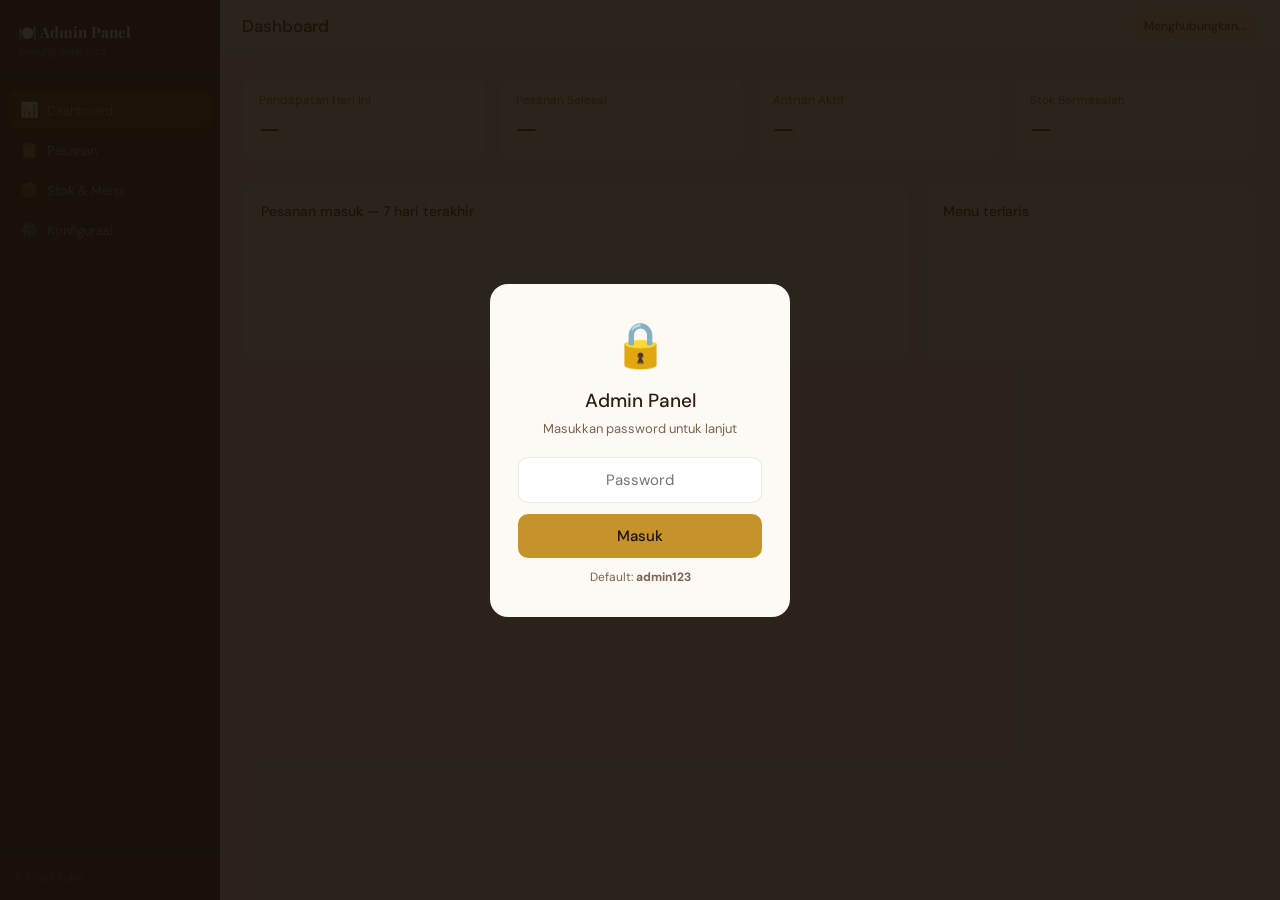
==== commit 2fcba40a: "Add files via upload" ====
--- a/admin.html
+++ b/admin.html
@@ -7,133 +7,280 @@
 <title>Admin — Warung Sejahtera</title>
 <link rel="manifest" href="manifest.json">
 <link href="https://fonts.googleapis.com/css2?family=Playfair+Display:wght@600;700&family=DM+Sans:wght@300;400;500&display=swap" rel="stylesheet">
-<link rel="stylesheet" href="admin.css">
+<style>
+:root{--dark:#1a1208;--brown:#3d2b1f;--gold:#c8922a;--gold-l:#e8b84b;--cream:#f5efe6;--white:#fdfaf5;--muted:#7a6352;--text:#2d1f10;--border:rgba(0,0,0,0.08);--ok:#1D9E75;--err:#e24b4a;--warn:#BA7517;--fd:'Playfair Display',serif;--fb:'DM Sans',sans-serif;--sw:220px}
+*{box-sizing:border-box;margin:0;padding:0}
+body{font-family:var(--fb);background:var(--cream);color:var(--text);display:flex;min-height:100vh}
+/* SIDEBAR */
+.sb{width:var(--sw);background:var(--dark);position:fixed;top:0;left:0;bottom:0;display:flex;flex-direction:column;z-index:50;overflow-y:auto}
+.sb-logo{padding:22px 18px 18px;border-bottom:1px solid rgba(255,255,255,0.06)}
+.sb-logo h2{font-family:var(--fd);font-size:15px;color:white}
+.sb-logo p{font-size:11px;color:rgba(255,255,255,0.3);margin-top:2px}
+.sb-nav{flex:1;padding:14px 9px;display:flex;flex-direction:column;gap:2px}
+.ni{display:flex;align-items:center;gap:9px;padding:9px 11px;border-radius:9px;font-size:13px;color:rgba(255,255,255,0.5);cursor:pointer;border:none;background:transparent;width:100%;font-family:var(--fb);transition:all .15s;text-align:left}
+.ni:hover{background:rgba(255,255,255,0.06);color:rgba(255,255,255,0.8)}
+.ni.on{background:rgba(200,146,42,0.15);color:var(--gold)}
+.ni-ico{font-size:15px;width:18px;text-align:center}
+.ni-badge{margin-left:auto;background:var(--err);color:white;font-size:10px;font-weight:700;padding:2px 6px;border-radius:100px;display:none}
+.ni-badge.on{display:block}
+.sb-foot{padding:14px;border-top:1px solid rgba(255,255,255,0.06)}
+.sb-foot a{font-size:12px;color:rgba(255,255,255,0.28);text-decoration:none}
+.sb-foot a:hover{color:var(--gold)}
+/* MAIN */
+.main{margin-left:var(--sw);flex:1;min-width:0}
+.topbar{padding:14px 22px;background:var(--white);border-bottom:1px solid var(--border);display:flex;align-items:center;justify-content:space-between;position:sticky;top:0;z-index:40}
+.topbar h1{font-size:17px;font-weight:500}
+.tb-r{display:flex;align-items:center;gap:10px}
+.tb-date{font-size:13px;color:var(--muted)}
+.tb-conn{font-size:12px;padding:4px 11px;border-radius:100px;font-weight:500}
+.conn-ok{background:#E1F5EE;color:#085041}
+.conn-err{background:#FCEBEB;color:#791F1F}
+.conn-checking{background:#FAEEDA;color:#633806}
+.content{padding:22px}
+/* SECTIONS */
+.sec{display:none}.sec.on{display:block}
+/* METRICS */
+.metrics{display:grid;grid-template-columns:repeat(4,1fr);gap:12px;margin-bottom:22px}
+.met{background:var(--white);border-radius:13px;border:1px solid var(--border);padding:16px}
+.met-lbl{font-size:12px;color:var(--muted);margin-bottom:5px}
+.met-val{font-size:24px;font-weight:500;color:var(--text)}
+.met-sub{font-size:12px;color:var(--muted);margin-top:3px}
+.c-ok{color:var(--ok)}.c-warn{color:var(--warn)}.c-err{color:var(--err)}
+/* ALERTS */
+.alert{padding:11px 15px;border-radius:10px;font-size:13px;margin-bottom:14px;display:flex;align-items:flex-start;gap:9px}
+.al-warn{background:#FAEEDA;color:#633806;border:1px solid #FAC775}
+.al-ok{background:#E1F5EE;color:#085041;border:1px solid #9FE1CB}
+/* CHART */
+.chart-grid{display:grid;grid-template-columns:2fr 1fr;gap:14px;margin-bottom:22px}
+.ccrd{background:var(--white);border-radius:13px;border:1px solid var(--border);padding:18px}
+.ccrd h3{font-size:14px;font-weight:500;margin-bottom:14px}
+.barchart{display:flex;align-items:flex-end;gap:7px;height:110px}
+.bc-col{flex:1;display:flex;flex-direction:column;align-items:center;gap:4px;height:100%;justify-content:flex-end}
+.bc-bar{background:var(--gold);border-radius:4px 4px 0 0;width:100%;min-height:4px;transition:height .4s}
+.bc-lbl{font-size:10px;color:var(--muted)}
+.toplist{display:flex;flex-direction:column;gap:9px}
+.tli{display:flex;align-items:center;gap:9px}
+.tli-rank{font-size:12px;color:var(--muted);width:14px}
+.tli-info{flex:1;min-width:0}
+.tli-name{font-size:13px;color:var(--text);margin-bottom:3px;overflow:hidden;text-overflow:ellipsis;white-space:nowrap}
+.tli-bg{background:var(--cream);border-radius:100px;height:5px}
+.tli-fill{background:var(--gold);border-radius:100px;height:5px}
+.tli-n{font-size:12px;font-weight:500;color:var(--text);width:22px;text-align:right}
+/* ORDERS */
+.orders-hdr{display:flex;align-items:center;justify-content:space-between;margin-bottom:14px;flex-wrap:wrap;gap:10px}
+.orders-hdr h2{font-size:16px;font-weight:500}
+.ftabs{display:flex;gap:6px}
+.ftab{padding:5px 13px;border-radius:100px;border:1px solid var(--border);background:transparent;font-size:12px;color:var(--muted);cursor:pointer;font-family:var(--fb);transition:all .15s}
+.ftab.on{background:var(--dark);color:white;border-color:var(--dark)}
+.olist{display:flex;flex-direction:column;gap:9px}
+.ocard{background:var(--white);border-radius:13px;border:1px solid var(--border);padding:15px 16px;display:flex;align-items:flex-start;gap:13px}
+.ocard.new-order{animation:flash .6s ease}
+@keyframes flash{0%{background:#FAEEDA}100%{background:var(--white)}}
+.oq{width:46px;height:46px;border-radius:11px;background:var(--cream);display:flex;align-items:center;justify-content:center;font-family:var(--fd);font-size:19px;color:var(--gold);font-weight:700;flex-shrink:0}
+.oinfo{flex:1;min-width:0}
+.otop{display:flex;align-items:center;gap:8px;margin-bottom:3px;flex-wrap:wrap}
+.oname{font-size:14px;font-weight:500}
+.oid{font-size:11px;color:var(--muted)}
+.otyp{font-size:11px;padding:2px 8px;border-radius:100px;background:var(--cream);color:var(--muted)}
+.oitems{font-size:13px;color:var(--muted);margin-bottom:5px;overflow:hidden;text-overflow:ellipsis;white-space:nowrap}
+.obottom{display:flex;align-items:center;justify-content:space-between;flex-wrap:wrap;gap:8px}
+.ototl{font-size:14px;font-weight:500}
+.ohp{font-size:12px;color:var(--muted)}
+.ostatus{font-size:11px;padding:2px 9px;border-radius:100px;font-weight:500}
+.sp{background:#FAEEDA;color:#633806}.sc{background:#E6F1FB;color:#185FA5}.sd{background:#E1F5EE;color:#085041}
+.oacts{display:flex;gap:7px;flex-shrink:0}
+.bproc{padding:7px 14px;background:var(--gold);color:var(--dark);border:none;border-radius:7px;font-size:12px;font-weight:500;cursor:pointer;font-family:var(--fb);white-space:nowrap}
+.bproc:hover{background:var(--gold-l)}
+.bdone{padding:7px 14px;background:var(--ok);color:white;border:none;border-radius:7px;font-size:12px;font-weight:500;cursor:pointer;font-family:var(--fb);white-space:nowrap}
+.bcanc{padding:7px 12px;border:1px solid var(--border);background:transparent;border-radius:7px;font-size:12px;color:var(--muted);cursor:pointer;font-family:var(--fb)}
+.binv{padding:7px 14px;background:var(--cream);color:var(--text);border:none;border-radius:7px;font-size:12px;font-weight:500;cursor:pointer;font-family:var(--fb)}
+/* STOCK */
+.stk-hdr{display:flex;align-items:center;justify-content:space-between;margin-bottom:14px;flex-wrap:wrap;gap:10px}
+.stk-hdr h2{font-size:16px;font-weight:500}
+.badd-menu{padding:8px 16px;background:var(--dark);color:white;border:none;border-radius:9px;font-size:13px;font-weight:500;cursor:pointer;font-family:var(--fb)}
+.twrap{background:var(--white);border-radius:13px;border:1px solid var(--border);overflow:hidden;margin-bottom:18px}
+table{width:100%;border-collapse:collapse;table-layout:fixed}
+th{font-size:12px;font-weight:500;color:var(--muted);padding:10px 14px;background:var(--cream);border-bottom:1px solid var(--border);text-align:left}
+td{font-size:13px;color:var(--text);padding:11px 14px;border-bottom:1px solid var(--border);vertical-align:middle}
+tr:last-child td{border-bottom:none}
+.sbadge{display:inline-block;font-size:11px;padding:2px 9px;border-radius:100px}
+.sok{background:#E1F5EE;color:#085041}.slow{background:#FAEEDA;color:#633806}.sout{background:#FCEBEB;color:#791F1F}
+.bstk{padding:5px 12px;border:1px solid var(--border);border-radius:7px;background:transparent;font-size:12px;color:var(--muted);cursor:pointer;font-family:var(--fb);margin-right:4px}
+.bstk:hover{background:var(--cream)}
+.bdel{padding:5px 10px;border:1px solid rgba(226,75,74,0.2);border-radius:7px;background:transparent;font-size:12px;color:var(--err);cursor:pointer;font-family:var(--fb)}
+/* MODALS */
+.ov{position:fixed;inset:0;background:rgba(26,18,8,0.55);z-index:200;display:none;align-items:center;justify-content:center;padding:18px}
+.ov.on{display:flex}
+.modal{background:var(--white);border-radius:16px;padding:22px;width:100%;max-width:420px;max-height:90vh;overflow-y:auto}
+.modal h3{font-size:17px;font-weight:500;margin-bottom:18px}
+.mf{margin-bottom:12px}
+.mf label{display:block;font-size:12px;color:var(--muted);margin-bottom:5px;font-weight:500}
+.mf input,.mf select,.mf textarea{width:100%;padding:10px 13px;border-radius:9px;border:1px solid var(--border);font-size:14px;font-family:var(--fb);color:var(--text)}
+.mf input:focus,.mf select:focus{border-color:var(--gold);outline:none}
+.mrow{display:flex;gap:9px}
+.mrow .mf{flex:1}
+.mbtns{display:flex;gap:9px;margin-top:18px}
+.bsave{flex:1;padding:11px;background:var(--gold);color:var(--dark);border:none;border-radius:9px;font-size:14px;font-weight:500;cursor:pointer;font-family:var(--fb)}
+.bmcanc{flex:1;padding:11px;border:1px solid var(--border);background:transparent;border-radius:9px;font-size:14px;color:var(--muted);cursor:pointer;font-family:var(--fb)}
+/* INVOICE PREVIEW */
+.inv-box{background:white;border:1px solid var(--border);border-radius:12px;padding:20px}
+.inv-hdr{display:flex;justify-content:space-between;align-items:flex-start;margin-bottom:16px;padding-bottom:14px;border-bottom:1px solid var(--border)}
+.inv-brand{font-family:var(--fd);font-size:16px;font-weight:700;color:var(--dark)}
+.inv-bsub{font-size:12px;color:var(--muted);margin-top:2px}
+.inv-meta{text-align:right;font-size:12px;color:var(--muted)}
+.inv-meta b{font-size:14px;color:var(--dark);display:block}
+.inv-tbl{width:100%;border-collapse:collapse;font-size:13px;margin-bottom:12px}
+.inv-tbl th{font-size:11px;color:var(--muted);padding:5px 0;border-bottom:1px solid var(--border);text-align:left}
+.inv-tbl td{padding:6px 0;border-bottom:1px solid var(--border);color:var(--text)}
+.inv-tbl td:last-child,.inv-tbl th:last-child{text-align:right}
+.inv-sums{display:flex;flex-direction:column;align-items:flex-end;gap:3px;margin-bottom:12px}
+.inv-sr{display:flex;gap:44px;font-size:13px;color:var(--muted)}
+.inv-sr.g{font-size:15px;font-weight:500;color:var(--text);border-top:1px solid var(--border);padding-top:6px;margin-top:4px}
+.inv-foot{font-size:12px;color:var(--muted);text-align:center;padding-top:12px;border-top:1px solid var(--border)}
+.bsend{width:100%;padding:11px;background:var(--ok);color:white;border:none;border-radius:9px;font-size:14px;font-weight:500;cursor:pointer;margin-top:14px;font-family:var(--fb)}
+/* CONFIG */
+.cfg-grid{display:grid;grid-template-columns:1fr 1fr;gap:14px}
+.cfg-crd{background:var(--white);border-radius:13px;border:1px solid var(--border);padding:18px}
+.cfg-crd h3{font-size:14px;font-weight:500;margin-bottom:13px}
+/* EMPTY / LOADING */
+.empty-state{text-align:center;padding:40px 0;color:var(--muted);font-size:14px}
+.empty-ico{font-size:36px;margin-bottom:10px}
+.loading-row{display:flex;align-items:center;justify-content:center;gap:10px;padding:32px;color:var(--muted);font-size:14px}
+.mini-sp{width:20px;height:20px;border:2px solid rgba(200,146,42,0.2);border-top-color:var(--gold);border-radius:50%;animation:spin .8s linear infinite}
+@keyframes spin{to{transform:rotate(360deg)}}
+/* TOAST */
+.toast{position:fixed;bottom:22px;right:22px;z-index:999;background:var(--dark);color:white;padding:12px 18px;border-radius:11px;font-size:14px;opacity:0;transform:translateY(8px);transition:all .25s;pointer-events:none;max-width:320px}
+.toast.on{opacity:1;transform:translateY(0)}
+/* LOGIN */
+.loginov{position:fixed;inset:0;background:rgba(26,18,8,0.92);z-index:500;display:flex;align-items:center;justify-content:center;padding:20px}
+.loginbox{background:var(--white);border-radius:18px;padding:32px 28px;width:100%;max-width:300px;text-align:center}
+.loginbox h3{font-size:19px;font-weight:500;margin-bottom:7px}
+.loginbox p{font-size:13px;color:var(--muted);margin-bottom:20px}
+.loginbox input{width:100%;padding:12px;border-radius:10px;border:1px solid var(--border);font-size:15px;font-family:var(--fb);text-align:center;margin-bottom:11px}
+.loginbox input:focus{border-color:var(--gold);outline:none}
+.blogin{width:100%;padding:12px;background:var(--gold);color:var(--dark);border:none;border-radius:10px;font-size:15px;font-weight:500;cursor:pointer;font-family:var(--fb)}
+.loginbox .hint{font-size:12px;color:var(--muted);margin-top:11px}
+@media(max-width:900px){.metrics{grid-template-columns:repeat(2,1fr)}.chart-grid{grid-template-columns:1fr}.cfg-grid{grid-template-columns:1fr}}
+@media(max-width:600px){:root{--sw:0px}.sb{display:none}.main{margin-left:0}}
+</style>
 </head>
 <body>
 
 <div class="toast" id="toast"></div>
 
+<!-- LOGIN -->
+<div class="loginov" id="loginov">
+  <div class="loginbox">
+    <div style="font-size:44px;margin-bottom:14px">🔒</div>
+    <h3>Admin Panel</h3>
+    <p>Masukkan password untuk lanjut</p>
+    <input type="password" id="lpass" placeholder="Password" onkeydown="if(event.key==='Enter')doLogin()">
+    <button class="blogin" onclick="doLogin()">Masuk</button>
+    <div class="hint">Default: <strong>admin123</strong></div>
+  </div>
+</div>
+
 <!-- SIDEBAR -->
-<aside class="sidebar">
-  <div class="sidebar-logo">
-    <h2>🍽️ Admin Panel</h2>
-    <p>Warung Makan Sejahtera</p>
-  </div>
-  <nav class="sidebar-nav">
-    <button class="nav-item active" onclick="showSection('dashboard',this)">
-      <span class="nav-icon">📊</span> Dashboard
-    </button>
-    <button class="nav-item" onclick="showSection('orders',this)">
-      <span class="nav-icon">📋</span> Pesanan
-      <span class="nav-badge" id="badge-orders">0</span>
-    </button>
-    <button class="nav-item" onclick="showSection('stock',this)">
-      <span class="nav-icon">📦</span> Stok & Menu
-    </button>
-    <button class="nav-item" onclick="showSection('config',this)">
-      <span class="nav-icon">⚙️</span> Konfigurasi
-    </button>
+<aside class="sb">
+  <div class="sb-logo"><h2>🍽️ Admin Panel</h2><p id="sb-store">Warung Sejahtera</p></div>
+  <nav class="sb-nav">
+    <button class="ni on" onclick="showSec('dashboard',this)"><span class="ni-ico">📊</span>Dashboard</button>
+    <button class="ni" onclick="showSec('orders',this)"><span class="ni-ico">📋</span>Pesanan<span class="ni-badge" id="badge-ord">0</span></button>
+    <button class="ni" onclick="showSec('stock',this)"><span class="ni-ico">📦</span>Stok & Menu</button>
+    <button class="ni" onclick="showSec('config',this)"><span class="ni-ico">⚙️</span>Konfigurasi</button>
   </nav>
-  <div class="sidebar-footer">
-    <a href="index.html" target="_blank">← Lihat Toko</a>
-  </div>
+  <div class="sb-foot"><a href="index.html" target="_blank">← Lihat Toko</a></div>
 </aside>
 
 <!-- MAIN -->
 <main class="main">
   <div class="topbar">
-    <h1 id="section-title">Dashboard</h1>
-    <div class="topbar-right">
-      <span class="topbar-date" id="topbar-date"></span>
-      <span class="topbar-store">🟢 Toko Buka</span>
+    <h1 id="sec-title">Dashboard</h1>
+    <div class="tb-r">
+      <span class="tb-date" id="tb-date"></span>
+      <span class="tb-conn conn-checking" id="conn-status">Menghubungkan...</span>
     </div>
   </div>
 
   <div class="content">
 
     <!-- DASHBOARD -->
-    <div class="section active" id="sec-dashboard">
-      <div class="metrics" id="dash-metrics"></div>
+    <div class="sec on" id="sec-dashboard">
+      <div id="dash-alerts"></div>
+      <div class="metrics" id="dash-metrics">
+        <div class="met"><div class="met-lbl">Pendapatan Hari Ini</div><div class="met-val">—</div></div>
+        <div class="met"><div class="met-lbl">Pesanan Selesai</div><div class="met-val">—</div></div>
+        <div class="met"><div class="met-lbl">Antrian Aktif</div><div class="met-val">—</div></div>
+        <div class="met"><div class="met-lbl">Stok Bermasalah</div><div class="met-val">—</div></div>
+      </div>
       <div class="chart-grid">
-        <div class="chart-card">
-          <h3>Pendapatan 7 hari terakhir</h3>
-          <div class="bar-chart" id="revenue-chart"></div>
+        <div class="ccrd"><h3>Pesanan masuk — 7 hari terakhir</h3><div class="barchart" id="rev-chart"></div></div>
+        <div class="ccrd"><h3>Menu terlaris</h3><div class="toplist" id="top-items"></div></div>
+      </div>
+    </div>
+
+    <!-- ORDERS -->
+    <div class="sec" id="sec-orders">
+      <div class="orders-hdr">
+        <h2>Daftar Pesanan</h2>
+        <div class="ftabs">
+          <button class="ftab on" onclick="filterOrd('semua',this)">Semua</button>
+          <button class="ftab" onclick="filterOrd('pending',this)">Menunggu</button>
+          <button class="ftab" onclick="filterOrd('processing',this)">Diproses</button>
+          <button class="ftab" onclick="filterOrd('done',this)">Selesai</button>
         </div>
-        <div class="chart-card">
-          <h3>Menu terlaris</h3>
-          <div class="top-items" id="top-items"></div>
+      </div>
+      <div class="olist" id="order-list"></div>
+    </div>
+
+    <!-- STOCK -->
+    <div class="sec" id="sec-stock">
+      <div id="stk-alerts"></div>
+      <div class="stk-hdr">
+        <h2>Stok & Menu</h2>
+        <button class="badd-menu" onclick="openAddMenu()">+ Tambah Menu</button>
+      </div>
+      <div class="twrap">
+        <table>
+          <thead><tr><th style="width:30%">Produk</th><th style="width:16%">Harga</th><th style="width:9%">Stok</th><th style="width:13%">Status</th><th style="width:12%">Terjual</th><th style="width:20%">Aksi</th></tr></thead>
+          <tbody id="stk-tbody"></tbody>
+        </table>
+      </div>
+      <div id="stk-recent-orders">
+        <div style="font-size:14px;font-weight:500;margin-bottom:10px">Transaksi terbaru</div>
+        <div class="twrap">
+          <table>
+            <thead><tr><th style="width:22%">No. Pesanan</th><th style="width:38%">Item</th><th style="width:24%">Total</th><th style="width:16%">Waktu</th></tr></thead>
+            <tbody id="tx-tbody"></tbody>
+          </table>
         </div>
       </div>
-      <div id="dash-alert"></div>
-    </div>
-
-    <!-- ORDERS -->
-    <div class="section" id="sec-orders">
-      <div class="orders-header">
-        <h2>Daftar Pesanan</h2>
-        <div class="filter-tabs">
-          <button class="filter-tab active" onclick="filterOrders('semua',this)">Semua</button>
-          <button class="filter-tab" onclick="filterOrders('pending',this)">Menunggu</button>
-          <button class="filter-tab" onclick="filterOrders('processing',this)">Diproses</button>
-          <button class="filter-tab" onclick="filterOrders('done',this)">Selesai</button>
+    </div>
+
+    <!-- CONFIG -->
+    <div class="sec" id="sec-config">
+      <div class="cfg-grid">
+        <div class="cfg-crd">
+          <h3>Koneksi Apps Script</h3>
+          <div class="mf"><label>URL Google Apps Script *</label><input type="url" id="cfg-url" placeholder="https://script.google.com/macros/s/..."></div>
+          <div class="mf"><label>Nama Toko</label><input type="text" id="cfg-name" placeholder="Warung Makan Sejahtera"></div>
+          <div class="mf"><label>Alamat</label><input type="text" id="cfg-addr" placeholder="Jl. Raya No. 12"></div>
+          <div class="mf"><label>Telepon</label><input type="text" id="cfg-phone" placeholder="021-5550123"></div>
+          <button class="bsave" style="width:100%;padding:11px;margin-top:4px" onclick="saveConfig()">Simpan & Test Koneksi</button>
+          <div id="cfg-test-result" style="margin-top:10px;font-size:13px"></div>
         </div>
-      </div>
-      <div class="order-list" id="order-list"></div>
-    </div>
-
-    <!-- STOCK -->
-    <div class="section" id="sec-stock">
-      <div id="stock-alerts"></div>
-      <div class="stock-toolbar">
-        <h2>Manajemen Stok & Menu</h2>
-        <button class="btn-add-menu" onclick="openAddMenu()">+ Tambah Menu</button>
-      </div>
-      <div class="stock-table-wrap">
-        <table>
-          <thead><tr><th style="width:28%">Produk</th><th style="width:14%">Harga</th><th style="width:10%">Stok</th><th style="width:14%">Status</th><th style="width:12%">Terjual</th><th style="width:22%">Aksi</th></tr></thead>
-          <tbody id="stock-tbody"></tbody>
-        </table>
-      </div>
-    </div>
-
-    <!-- CONFIG -->
-    <div class="section" id="sec-config">
-      <div class="config-grid">
-        <div class="config-card">
-          <h3>Koneksi Apps Script</h3>
-          <div class="modal-field">
-            <label>URL Google Apps Script</label>
-            <input type="url" id="cfg-url" placeholder="https://script.google.com/macros/s/...">
+        <div class="cfg-crd">
+          <h3>Pengaturan Sistem</h3>
+          <div class="mf"><label>PPN (%)</label><input type="number" id="cfg-tax" value="11" min="0" max="100"></div>
+          <div class="mf"><label>Batas stok peringatan</label><input type="number" id="cfg-lowstock" value="5" min="1"></div>
+          <div class="mf"><label>Mode invoice</label>
+            <select id="cfg-invmode">
+              <option value="auto">Otomatis saat pesanan selesai</option>
+              <option value="manual">Manual oleh admin</option>
+            </select>
           </div>
-          <div class="modal-field">
-            <label>Nama Toko</label>
-            <input type="text" id="cfg-name" value="Warung Makan Sejahtera">
-          </div>
-          <div class="modal-field">
-            <label>Alamat Toko</label>
-            <input type="text" id="cfg-address" value="Jl. Raya No. 12, Jakarta">
-          </div>
-          <div class="modal-field">
-            <label>Telepon</label>
-            <input type="text" id="cfg-phone" value="021-5550123">
-          </div>
-          <button class="btn-save" onclick="saveConfig()" style="width:100%;padding:11px;margin-top:8px">Simpan Konfigurasi</button>
-        </div>
-        <div class="config-card">
-          <h3>Pengaturan Sistem</h3>
-          <div class="modal-field">
-            <label>PPN (%)</label>
-            <input type="number" id="cfg-tax" value="11">
-          </div>
-          <div class="modal-field">
-            <label>Batas stok peringatan</label>
-            <input type="number" id="cfg-low-stock" value="5">
-          </div>
-          <div class="modal-field">
-            <label>Password Admin</label>
-            <input type="password" id="cfg-pass" placeholder="Kosongkan jika tidak diubah">
-          </div>
-          <button class="btn-save" onclick="saveConfig()" style="width:100%;padding:11px;margin-top:8px">Simpan Pengaturan</button>
+          <div class="mf"><label>Password Admin</label><input type="password" id="cfg-pass" placeholder="Kosongkan jika tidak diubah"></div>
+          <button class="bsave" style="width:100%;padding:11px;margin-top:4px" onclick="saveSysConfig()">Simpan Pengaturan</button>
         </div>
       </div>
     </div>
@@ -142,96 +289,465 @@
 </main>
 
 <!-- MODAL RESTOCK -->
-<div class="modal-overlay" id="modal-restock">
+<div class="ov" id="ov-restock">
   <div class="modal">
-    <h3 id="modal-restock-title">Sesuaikan Stok</h3>
+    <h3 id="rst-title">Sesuaikan Stok</h3>
     <input type="hidden" id="rst-id">
-    <div class="modal-row">
-      <div class="modal-field">
-        <label>Jenis</label>
+    <div class="mrow">
+      <div class="mf"><label>Jenis</label>
         <select id="rst-type">
+          <option value="add">Tambah stok (restock)</option>
           <option value="set">Set stok baru</option>
-          <option value="add">Tambah (restock)</option>
-          <option value="sub">Kurangi</option>
+          <option value="sub">Kurangi stok</option>
         </select>
       </div>
-      <div class="modal-field">
-        <label>Jumlah</label>
-        <input type="number" id="rst-qty" min="0" value="10">
-      </div>
-    </div>
-    <div class="modal-btns">
-      <button class="btn-save" onclick="saveRestock()">Simpan</button>
-      <button class="btn-mcancel" onclick="closeModal('modal-restock')">Batal</button>
+      <div class="mf"><label>Jumlah</label><input type="number" id="rst-qty" min="0" value="10"></div>
+    </div>
+    <div class="mf"><label>Stok saat ini: <span id="rst-cur">—</span></label></div>
+    <div class="mbtns">
+      <button class="bsave" onclick="saveRestock()">Simpan</button>
+      <button class="bmcanc" onclick="closeOv('ov-restock')">Batal</button>
     </div>
   </div>
 </div>
 
 <!-- MODAL ADD/EDIT MENU -->
-<div class="modal-overlay" id="modal-menu">
+<div class="ov" id="ov-menu">
   <div class="modal">
-    <h3 id="modal-menu-title">Tambah Menu</h3>
+    <h3 id="mn-title">Tambah Menu</h3>
     <input type="hidden" id="mn-id">
-    <div class="modal-row">
-      <div class="modal-field" style="flex:0 0 80px">
-        <label>Emoji</label>
-        <input type="text" id="mn-emoji" value="🍽️" maxlength="2">
-      </div>
-      <div class="modal-field">
-        <label>Nama Menu *</label>
-        <input type="text" id="mn-name" placeholder="contoh: Nasi Goreng">
-      </div>
-    </div>
-    <div class="modal-field">
-      <label>Deskripsi singkat</label>
-      <input type="text" id="mn-desc" placeholder="contoh: Dimasak dengan bumbu rahasia">
-    </div>
-    <div class="modal-row">
-      <div class="modal-field">
-        <label>Harga (Rp) *</label>
-        <input type="number" id="mn-price" placeholder="18000">
-      </div>
-      <div class="modal-field">
-        <label>Stok awal *</label>
-        <input type="number" id="mn-stock" placeholder="20">
-      </div>
-    </div>
-    <div class="modal-field">
-      <label>Kategori</label>
-      <select id="mn-cat">
-        <option value="makanan">Makanan</option>
-        <option value="minuman">Minuman</option>
-        <option value="snack">Snack</option>
-      </select>
-    </div>
-    <div class="modal-btns">
-      <button class="btn-save" onclick="saveMenu()">Simpan Menu</button>
-      <button class="btn-mcancel" onclick="closeModal('modal-menu')">Batal</button>
+    <div class="mrow">
+      <div class="mf" style="flex:0 0 76px"><label>Emoji</label><input type="text" id="mn-emoji" value="🍽️" maxlength="2"></div>
+      <div class="mf"><label>Nama Menu *</label><input type="text" id="mn-name" placeholder="Nasi Goreng"></div>
+    </div>
+    <div class="mf"><label>Deskripsi</label><input type="text" id="mn-desc" placeholder="Dimasak dengan bumbu rahasia"></div>
+    <div class="mrow">
+      <div class="mf"><label>Harga (Rp) *</label><input type="number" id="mn-price" placeholder="18000"></div>
+      <div class="mf"><label>Stok awal *</label><input type="number" id="mn-stock" placeholder="20"></div>
+    </div>
+    <div class="mf"><label>Kategori</label>
+      <select id="mn-cat"><option value="makanan">Makanan</option><option value="minuman">Minuman</option><option value="snack">Snack</option></select>
+    </div>
+    <div class="mbtns">
+      <button class="bsave" onclick="saveMenu()">Simpan</button>
+      <button class="bmcanc" onclick="closeOv('ov-menu')">Batal</button>
     </div>
   </div>
 </div>
 
-<!-- MODAL INVOICE PREVIEW -->
-<div class="modal-overlay" id="modal-invoice">
+<!-- MODAL INVOICE -->
+<div class="ov" id="ov-inv">
   <div class="modal" style="max-width:460px">
-    <h3>Preview Invoice</h3>
-    <div id="inv-preview-content"></div>
-    <button class="btn-mcancel" style="width:100%;margin-top:12px" onclick="closeModal('modal-invoice')">Tutup</button>
+    <h3>Invoice Pesanan</h3>
+    <div id="inv-content"></div>
+    <button class="bmcanc" style="width:100%;padding:11px;margin-top:11px" onclick="closeOv('ov-inv')">Tutup</button>
   </div>
 </div>
 
-<!-- LOGIN OVERLAY -->
-<div class="modal-overlay open" id="login-overlay" style="background:rgba(26,18,8,0.92)">
-  <div class="modal" style="text-align:center;max-width:320px">
-    <div style="font-size:48px;margin-bottom:16px">🔒</div>
-    <h3 style="margin-bottom:8px">Masuk Admin</h3>
-    <p style="font-size:14px;color:var(--c-muted);margin-bottom:20px">Masukkan password untuk lanjut</p>
-    <input type="password" id="login-pass" placeholder="Password admin" style="width:100%;padding:12px;border-radius:10px;border:1px solid var(--c-border);font-size:15px;font-family:var(--font-b);text-align:center;margin-bottom:12px" onkeydown="if(event.key==='Enter')doLogin()">
-    <button class="btn-save" onclick="doLogin()" style="width:100%;padding:12px">Masuk</button>
-    <p style="font-size:12px;color:var(--c-muted);margin-top:12px">Default password: <strong>admin123</strong></p>
-  </div>
-</div>
-
-<script src="admin.js"></script>
+<script>
+// ── STATE ─────────────────────────────────────────────────────
+let SCRIPT_URL  = localStorage.getItem('kpos_url') || '';
+let ADMIN_PASS  = localStorage.getItem('kpos_pass') || 'admin123';
+let STORE_NAME  = localStorage.getItem('kpos_name') || 'Warung Makan Sejahtera';
+let orders      = [];
+let menuItems   = [];
+let ordFilter   = 'semua';
+let editMenuId  = null;
+let autoRefresh = null;
+
+const fmt = n => 'Rp ' + Math.round(n).toLocaleString('id-ID');
+
+// ── LOGIN ─────────────────────────────────────────────────────
+function doLogin() {
+  const p = document.getElementById('lpass').value;
+  if (p === ADMIN_PASS) {
+    document.getElementById('loginov').style.display = 'none';
+    init();
+  } else {
+    toast('❌ Password salah');
+    document.getElementById('lpass').value = '';
+    document.getElementById('lpass').focus();
+  }
+}
+
+// ── INIT ──────────────────────────────────────────────────────
+function init() {
+  document.getElementById('tb-date').textContent = new Date().toLocaleDateString('id-ID',{weekday:'long',day:'numeric',month:'long',year:'numeric'});
+  loadConfig();
+  if (!SCRIPT_URL || SCRIPT_URL === 'PASTE_YOUR_APPS_SCRIPT_URL_HERE') {
+    setConnStatus('err','Belum dikonfigurasi');
+    showSec('config', document.querySelector('.ni:last-of-type'));
+    toast('⚠️ Silakan masukkan URL Apps Script di tab Konfigurasi');
+  } else {
+    fetchData();
+    autoRefresh = setInterval(fetchData, 30000);
+  }
+}
+
+function loadConfig() {
+  const url = localStorage.getItem('kpos_url') || '';
+  if (url) document.getElementById('cfg-url').value = url;
+  document.getElementById('cfg-name').value  = localStorage.getItem('kpos_name') || 'Warung Makan Sejahtera';
+  document.getElementById('cfg-addr').value  = localStorage.getItem('kpos_addr') || '';
+  document.getElementById('cfg-phone').value = localStorage.getItem('kpos_phone') || '';
+  document.getElementById('cfg-tax').value   = localStorage.getItem('kpos_tax') || '11';
+  document.getElementById('cfg-lowstock').value = localStorage.getItem('kpos_lowstock') || '5';
+  document.getElementById('sb-store').textContent = STORE_NAME;
+}
+
+// ── FETCH DATA ────────────────────────────────────────────────
+async function fetchData() {
+  setConnStatus('checking','Memuat data...');
+  try {
+    const res  = await fetch(SCRIPT_URL + '?action=adminData');
+    if (!res.ok) throw new Error('HTTP ' + res.status);
+    const data = await res.json();
+    if (data.error) throw new Error(data.error);
+
+    orders    = data.orders    || [];
+    menuItems = data.menu      || [];
+    setConnStatus('ok','🟢 Terhubung');
+    renderAll();
+  } catch(e) {
+    setConnStatus('err','❌ Gagal terhubung');
+    toast('⚠️ Gagal memuat data: ' + e.message);
+  }
+}
+
+function setConnStatus(state, msg) {
+  const el = document.getElementById('conn-status');
+  el.textContent = msg;
+  el.className = 'tb-conn ' + (state==='ok'?'conn-ok':state==='err'?'conn-err':'conn-checking');
+}
+
+function renderAll() {
+  renderDashboard();
+  renderOrders();
+  renderStock();
+  updateOrderBadge();
+}
+
+// ── DASHBOARD ─────────────────────────────────────────────────
+function renderDashboard() {
+  const today     = new Date().toDateString();
+  const doneToday = orders.filter(o => o.status==='done' && new Date(o.createdAt).toDateString()===today);
+  const todayRev  = doneToday.reduce((a,o) => a + Number(o.total), 0);
+  const active    = orders.filter(o => o.status==='pending'||o.status==='processing').length;
+  const lowStock  = menuItems.filter(m => m.stock>0 && m.stock<=Number(localStorage.getItem('kpos_lowstock')||5)).length;
+  const outStock  = menuItems.filter(m => m.stock<=0).length;
+
+  document.getElementById('dash-metrics').innerHTML = `
+    <div class="met"><div class="met-lbl">Pendapatan Hari Ini</div><div class="met-val" style="font-size:19px">${fmt(todayRev)}</div><div class="met-sub">${doneToday.length} pesanan selesai</div></div>
+    <div class="met"><div class="met-lbl">Pesanan Selesai</div><div class="met-val">${doneToday.length}</div><div class="met-sub">hari ini</div></div>
+    <div class="met"><div class="met-lbl">Antrian Aktif</div><div class="met-val">${active}</div><div class="met-sub ${active>0?'c-warn':'c-ok'}">${active>0?'perlu tindakan':'semua selesai'}</div></div>
+    <div class="met"><div class="met-lbl">Stok Bermasalah</div><div class="met-val">${lowStock+outStock}</div><div class="met-sub ${(lowStock+outStock)>0?'c-warn':'c-ok'}">${outStock>0?outStock+' habis, ':''} ${lowStock>0?lowStock+' menipis':lowStock+outStock===0?'semua aman':''}</div></div>`;
+
+  // Build 7-day chart from orders
+  const days=['Min','Sen','Sel','Rab','Kam','Jum','Sab'];
+  const counts = Array(7).fill(0);
+  const today7 = new Date(); today7.setHours(0,0,0,0);
+  orders.filter(o=>o.status==='done').forEach(o=>{
+    const d=new Date(o.createdAt); d.setHours(0,0,0,0);
+    const diff=Math.floor((today7-d)/86400000);
+    if(diff>=0&&diff<7) counts[6-diff]++;
+  });
+  const dayLabels=[];
+  for(let i=6;i>=0;i--){const d=new Date();d.setDate(d.getDate()-i);dayLabels.push(days[d.getDay()]);}
+  const max=Math.max(...counts,1);
+  document.getElementById('rev-chart').innerHTML=counts.map((v,i)=>`
+    <div class="bc-col">
+      <div class="bc-bar" style="height:${Math.max(6,(v/max)*100)}%;${i===6?'background:var(--gold-l)':''}"></div>
+      <div class="bc-lbl">${dayLabels[i]}</div>
+    </div>`).join('');
+
+  // Top items by sold count
+  const sorted=[...menuItems].sort((a,b)=>Number(b.sold||0)-Number(a.sold||0)).slice(0,5);
+  const maxSold=Number(sorted[0]?.sold)||1;
+  document.getElementById('top-items').innerHTML=sorted.length
+    ? sorted.map((m,i)=>`<div class="tli"><div class="tli-rank">${i+1}</div><div class="tli-info"><div class="tli-name">${m.emoji} ${m.name}</div><div class="tli-bg"><div class="tli-fill" style="width:${(Number(m.sold||0)/maxSold)*100}%"></div></div></div><div class="tli-n">${m.sold||0}</div></div>`).join('')
+    : '<div style="color:var(--muted);font-size:13px">Belum ada data penjualan</div>';
+
+  // Alerts
+  const outItems=menuItems.filter(m=>m.stock<=0);
+  const lowItems=menuItems.filter(m=>m.stock>0&&m.stock<=Number(localStorage.getItem('kpos_lowstock')||5));
+  let alerts='';
+  if(outItems.length) alerts+=`<div class="alert al-warn">⚠️ Stok habis: ${outItems.map(m=>m.name).join(', ')}</div>`;
+  if(lowItems.length) alerts+=`<div class="alert al-warn">📦 Hampir habis (≤${localStorage.getItem('kpos_lowstock')||5}): ${lowItems.map(m=>m.name).join(', ')}</div>`;
+  document.getElementById('dash-alerts').innerHTML=alerts;
+}
+
+// ── ORDERS ────────────────────────────────────────────────────
+function filterOrd(f, btn) {
+  ordFilter=f;
+  document.querySelectorAll('.ftab').forEach(b=>b.classList.remove('on'));
+  btn.classList.add('on');
+  renderOrders();
+}
+
+function renderOrders() {
+  const list = ordFilter==='semua' ? orders : orders.filter(o=>o.status===ordFilter);
+  if (!list.length) {
+    document.getElementById('order-list').innerHTML=`<div class="empty-state"><div class="empty-ico">📋</div>Tidak ada pesanan${ordFilter!=='semua'?' dengan status ini':''}</div>`;
+    return;
+  }
+  document.getElementById('order-list').innerHTML = list.map(o => {
+    const itemsTxt=(o.items||[]).map(i=>`${i.emoji||''}${i.name} ×${i.qty}`).join(' · ');
+    const statusCls=o.status==='done'?'sd':o.status==='processing'?'sc':'sp';
+    const statusTxt=o.status==='done'?'Selesai':o.status==='processing'?'Diproses':'Menunggu';
+    const acts=o.status==='pending'
+      ?`<button class="bproc" onclick="processOrd('${o.orderId}')">Proses</button><button class="bcanc" onclick="cancelOrd('${o.orderId}')">✕</button>`
+      :o.status==='processing'
+        ?`<button class="bdone" onclick="doneOrd('${o.orderId}')">Selesai ✓</button>`
+        :`<button class="binv" onclick="showInv('${o.orderId}')">Invoice</button>`;
+    return `<div class="ocard" id="oc-${o.orderId}">
+      <div class="oq">${String(o.queue||'?').padStart(2,'0')}</div>
+      <div class="oinfo">
+        <div class="otop"><span class="oname">${o.nama}</span><span class="oid">${o.orderId}</span><span class="otyp">${o.type==='dine'?'Di tempat':'Bawa pulang'}</span></div>
+        <div class="oitems">${itemsTxt||'—'}${o.note?' · 📝 '+o.note:''}</div>
+        <div class="obottom"><div><span class="ototl">${fmt(o.total)}</span><span class="ohp"> · ${o.hp}</span></div><span class="ostatus ${statusCls}">${statusTxt}</span></div>
+      </div>
+      <div class="oacts">${acts}</div>
+    </div>`;
+  }).join('');
+}
+
+function updateOrderBadge() {
+  const n=orders.filter(o=>o.status==='pending').length;
+  const el=document.getElementById('badge-ord');
+  el.textContent=n; el.classList.toggle('on',n>0);
+}
+
+async function processOrd(id) {
+  await apiPost({action:'updateOrderStatus',orderId:id,status:'processing'});
+  const o=orders.find(x=>x.orderId===id);
+  if(o){o.status='processing';}
+  renderOrders(); renderDashboard(); updateOrderBadge();
+  toast('🍳 Pesanan sedang diproses');
+}
+
+async function doneOrd(id) {
+  await apiPost({action:'updateOrderStatus',orderId:id,status:'done'});
+  const o=orders.find(x=>x.orderId===id);
+  if(o){o.status='done';}
+  renderOrders(); renderDashboard(); updateOrderBadge();
+  toast('✅ Pesanan selesai! Mengirim invoice...');
+}
+
+async function cancelOrd(id) {
+  if(!confirm('Batalkan pesanan ini?')) return;
+  await apiPost({action:'updateOrderStatus',orderId:id,status:'cancelled'});
+  orders=orders.filter(o=>o.orderId!==id);
+  renderOrders(); renderDashboard(); updateOrderBadge();
+  toast('❌ Pesanan dibatalkan');
+}
+
+function showInv(id) {
+  const o=orders.find(x=>x.orderId===id);
+  if(!o){toast('Data tidak ditemukan');return;}
+  const itemsHtml=(o.items||[]).map(i=>`<tr><td>${i.emoji||''} ${i.name}</td><td>${i.qty}</td><td>${fmt(i.price*i.qty)}</td></tr>`).join('');
+  document.getElementById('inv-content').innerHTML=`
+    <div class="inv-box">
+      <div class="inv-hdr">
+        <div><div class="inv-brand">${STORE_NAME}</div><div class="inv-bsub">${localStorage.getItem('kpos_addr')||''} · ${localStorage.getItem('kpos_phone')||''}</div></div>
+        <div class="inv-meta"><b>${o.orderId}</b>${o.time||''} · Antrian #${o.queue||'?'}</div>
+      </div>
+      <table class="inv-tbl"><thead><tr><th>Item</th><th>Qty</th><th>Subtotal</th></tr></thead><tbody>${itemsHtml}</tbody></table>
+      <div class="inv-sums">
+        <div class="inv-sr"><span>Subtotal</span><span>${fmt(o.sub)}</span></div>
+        <div class="inv-sr"><span>PPN ${localStorage.getItem('kpos_tax')||11}%</span><span>${fmt(o.tax)}</span></div>
+        <div class="inv-sr g"><span>Total</span><span>${fmt(o.total)}</span></div>
+      </div>
+      <div class="inv-foot">Terima kasih, ${o.nama}! · ${o.type==='dine'?'Makan di tempat':'Bawa pulang'}</div>
+    </div>
+    <button class="bsend" onclick="sendInv('${o.orderId}')">📲 Kirim Invoice ke ${o.hp}</button>`;
+  document.getElementById('ov-inv').classList.add('on');
+}
+
+async function sendInv(id) {
+  closeOv('ov-inv');
+  toast('📲 Mengirim invoice...');
+  const res=await apiPost({action:'sendInvoice',orderId:id});
+  toast(res&&res.success?'✅ Invoice terkirim!':'⚠️ Invoice gagal terkirim');
+}
+
+// ── STOCK ─────────────────────────────────────────────────────
+function renderStock() {
+  const low=menuItems.filter(m=>m.stock>0&&m.stock<=Number(localStorage.getItem('kpos_lowstock')||5));
+  const out=menuItems.filter(m=>m.stock<=0);
+  let alerts='';
+  if(out.length) alerts+=`<div class="alert al-warn">⚠️ Stok habis: ${out.map(m=>m.name).join(', ')}</div>`;
+  if(low.length) alerts+=`<div class="alert al-warn">📦 Hampir habis: ${low.map(m=>m.name).join(', ')}</div>`;
+  document.getElementById('stk-alerts').innerHTML=alerts;
+
+  document.getElementById('stk-tbody').innerHTML=menuItems.length
+    ? menuItems.map(m=>`<tr>
+        <td><span style="font-size:17px">${m.emoji}</span> ${m.name}<br><span style="font-size:11px;color:var(--muted)">${m.cat}</span></td>
+        <td>${fmt(m.price)}</td>
+        <td style="font-weight:500">${m.stock}</td>
+        <td><span class="sbadge ${m.stock<=0?'sout':m.stock<=5?'slow':'sok'}">${m.stock<=0?'Habis':m.stock<=5?'Menipis':'Aman'}</span></td>
+        <td>${m.sold||0}</td>
+        <td><button class="bstk" onclick="openRestock('${m.id}')">Stok</button><button class="bstk" onclick="openEditMenu('${m.id}')">Edit</button><button class="bdel" onclick="deleteMenu('${m.id}')">✕</button></td>
+      </tr>`).join('')
+    : '<tr><td colspan="6" style="text-align:center;color:var(--muted);padding:20px">Belum ada menu</td></tr>';
+
+  // Recent transactions
+  const recent=orders.slice(0,8);
+  document.getElementById('tx-tbody').innerHTML=recent.length
+    ? recent.map(o=>`<tr>
+        <td style="font-size:12px;color:var(--gold)">${o.orderId}</td>
+        <td style="font-size:12px;overflow:hidden;text-overflow:ellipsis;white-space:nowrap">${(o.items||[]).map(i=>i.name).join(', ')||'—'}</td>
+        <td style="font-weight:500">${fmt(o.total)}</td>
+        <td style="font-size:12px;color:var(--muted)">${o.time||'—'}</td>
+      </tr>`).join('')
+    : '<tr><td colspan="4" style="text-align:center;color:var(--muted);padding:16px">Belum ada transaksi</td></tr>';
+}
+
+function openRestock(id) {
+  const m=menuItems.find(x=>x.id==id); if(!m) return;
+  document.getElementById('rst-id').value=id;
+  document.getElementById('rst-title').textContent=`Stok — ${m.emoji} ${m.name}`;
+  document.getElementById('rst-cur').textContent=m.stock;
+  document.getElementById('rst-qty').value=10;
+  document.getElementById('ov-restock').classList.add('on');
+}
+
+async function saveRestock() {
+  const id  = document.getElementById('rst-id').value;
+  const typ = document.getElementById('rst-type').value;
+  const qty = parseInt(document.getElementById('rst-qty').value)||0;
+  const m   = menuItems.find(x=>x.id==id); if(!m) return;
+  let newStock = m.stock;
+  if(typ==='add') newStock=Number(m.stock)+qty;
+  else if(typ==='set') newStock=qty;
+  else if(typ==='sub') newStock=Math.max(0,Number(m.stock)-qty);
+  const res=await apiPost({action:'updateStock',id,stock:newStock});
+  if(res&&res.success){m.stock=newStock; closeOv('ov-restock'); renderStock(); renderDashboard(); toast('✅ Stok diperbarui!');}
+  else toast('⚠️ Gagal memperbarui stok');
+}
+
+function openAddMenu() {
+  editMenuId=null;
+  document.getElementById('mn-title').textContent='Tambah Menu Baru';
+  ['mn-id','mn-name','mn-desc','mn-price','mn-stock'].forEach(i=>document.getElementById(i).value='');
+  document.getElementById('mn-emoji').value='🍽️';
+  document.getElementById('mn-cat').value='makanan';
+  document.getElementById('ov-menu').classList.add('on');
+}
+
+function openEditMenu(id) {
+  const m=menuItems.find(x=>x.id==id); if(!m) return;
+  editMenuId=id;
+  document.getElementById('mn-title').textContent='Edit Menu';
+  document.getElementById('mn-id').value=id;
+  document.getElementById('mn-emoji').value=m.emoji;
+  document.getElementById('mn-name').value=m.name;
+  document.getElementById('mn-desc').value=m.desc||'';
+  document.getElementById('mn-price').value=m.price;
+  document.getElementById('mn-stock').value=m.stock;
+  document.getElementById('mn-cat').value=m.cat||'makanan';
+  document.getElementById('ov-menu').classList.add('on');
+}
+
+async function saveMenu() {
+  const name =document.getElementById('mn-name').value.trim();
+  const price=parseInt(document.getElementById('mn-price').value);
+  const stock=parseInt(document.getElementById('mn-stock').value);
+  if(!name||!price){toast('⚠️ Nama dan harga wajib diisi');return;}
+  const item={
+    id: editMenuId || String(Date.now()),
+    emoji: document.getElementById('mn-emoji').value||'🍽️',
+    name, desc: document.getElementById('mn-desc').value,
+    price, stock: isNaN(stock)?0:stock,
+    cat: document.getElementById('mn-cat').value,
+    sold: editMenuId ? (menuItems.find(x=>x.id==editMenuId)?.sold||0) : 0
+  };
+  if(editMenuId){
+    const idx=menuItems.findIndex(x=>x.id==editMenuId);
+    if(idx>-1) menuItems[idx]=item;
+  } else {
+    menuItems.push(item);
+  }
+  const res=await apiPost({action:'saveMenu',menu:menuItems});
+  if(res&&res.success){closeOv('ov-menu');renderStock();renderDashboard();toast('✅ Menu disimpan!');}
+  else toast('⚠️ Gagal menyimpan menu ke Sheets');
+}
+
+async function deleteMenu(id) {
+  const m=menuItems.find(x=>x.id==id);
+  if(!confirm(`Hapus menu "${m?.name}"?`)) return;
+  menuItems=menuItems.filter(x=>x.id!=id);
+  const res=await apiPost({action:'saveMenu',menu:menuItems});
+  if(res&&res.success){renderStock();renderDashboard();toast('🗑️ Menu dihapus');}
+  else toast('⚠️ Gagal menghapus dari Sheets');
+}
+
+// ── CONFIG ────────────────────────────────────────────────────
+async function saveConfig() {
+  const url=document.getElementById('cfg-url').value.trim();
+  if(!url){toast('⚠️ URL tidak boleh kosong');return;}
+  localStorage.setItem('kpos_url',url);
+  localStorage.setItem('kpos_name',document.getElementById('cfg-name').value||'Warung Sejahtera');
+  localStorage.setItem('kpos_addr',document.getElementById('cfg-addr').value||'');
+  localStorage.setItem('kpos_phone',document.getElementById('cfg-phone').value||'');
+  SCRIPT_URL=url; STORE_NAME=document.getElementById('cfg-name').value;
+  document.getElementById('sb-store').textContent=STORE_NAME;
+  document.getElementById('cfg-test-result').innerHTML='<span style="color:var(--warn)">Menguji koneksi...</span>';
+  try {
+    const res=await fetch(url+'?action=getMenu');
+    const d=await res.json();
+    if(d.menu){
+      document.getElementById('cfg-test-result').innerHTML='<span style="color:var(--ok)">✅ Koneksi berhasil! '+d.menu.length+' menu ditemukan.</span>';
+      toast('✅ Tersambung! Memuat data...');
+      if(autoRefresh) clearInterval(autoRefresh);
+      fetchData();
+      autoRefresh=setInterval(fetchData,30000);
+    } else throw new Error('Respons tidak valid');
+  } catch(e) {
+    document.getElementById('cfg-test-result').innerHTML='<span style="color:var(--err)">❌ Gagal: '+e.message+'</span>';
+    toast('❌ Koneksi gagal — cek URL Apps Script');
+  }
+}
+
+function saveSysConfig() {
+  localStorage.setItem('kpos_tax',document.getElementById('cfg-tax').value||'11');
+  localStorage.setItem('kpos_lowstock',document.getElementById('cfg-lowstock').value||'5');
+  localStorage.setItem('kpos_invmode',document.getElementById('cfg-invmode').value);
+  const newPass=document.getElementById('cfg-pass').value;
+  if(newPass){localStorage.setItem('kpos_pass',newPass);ADMIN_PASS=newPass;}
+  toast('✅ Pengaturan disimpan!');
+}
+
+// ── API HELPER ────────────────────────────────────────────────
+async function apiPost(body) {
+  if(!SCRIPT_URL){toast('⚠️ URL Apps Script belum dikonfigurasi');return null;}
+  try {
+    const res=await fetch(SCRIPT_URL,{method:'POST',headers:{'Content-Type':'application/json'},body:JSON.stringify(body)});
+    const d=await res.json();
+    if(d.error) throw new Error(d.error);
+    return d;
+  } catch(e) {
+    toast('⚠️ Error: '+e.message);
+    return null;
+  }
+}
+
+// ── UI HELPERS ────────────────────────────────────────────────
+function showSec(id, btn) {
+  document.querySelectorAll('.sec').forEach(s=>s.classList.remove('on'));
+  document.querySelectorAll('.ni').forEach(b=>b.classList.remove('on'));
+  document.getElementById('sec-'+id).classList.add('on');
+  if(btn) btn.classList.add('on');
+  const titles={dashboard:'Dashboard',orders:'Pesanan',stock:'Stok & Menu',config:'Konfigurasi'};
+  document.getElementById('sec-title').textContent=titles[id]||id;
+}
+
+function closeOv(id){document.getElementById(id).classList.remove('on');}
+
+function toast(msg){
+  const el=document.getElementById('toast');
+  el.textContent=msg; el.classList.add('on');
+  setTimeout(()=>el.classList.remove('on'),3200);
+}
+</script>
 </body>
 </html>
